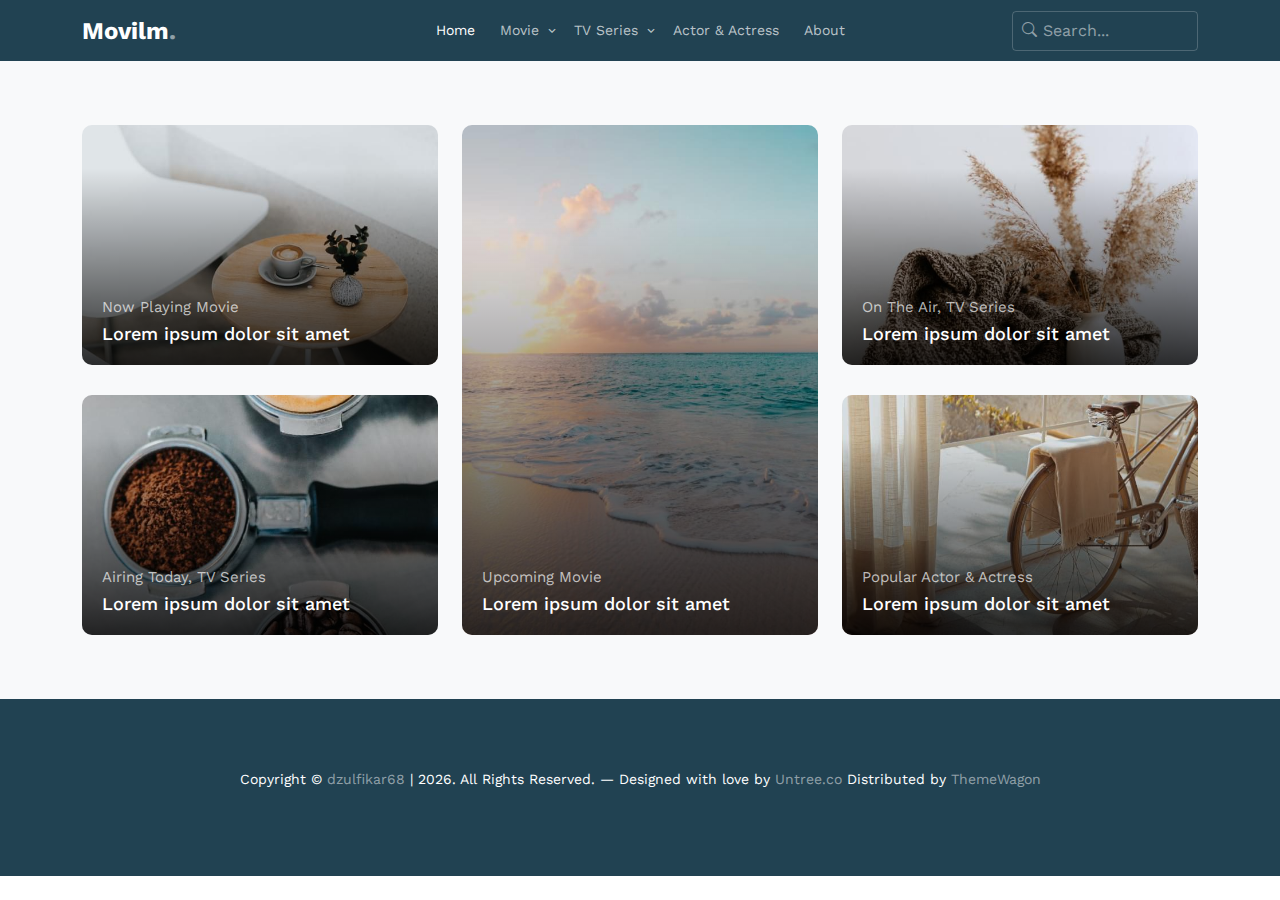
==== index.html @ 4a3daa7d "first push" ====
<!-- /*
* Template Name: Blogy
* Template Author: Untree.co
* Template URI: https://untree.co/
* License: https://creativecommons.org/licenses/by/3.0/
*/ -->
<!DOCTYPE html>
<html lang="en">
    <head>
        <!-- ../movieku/template/blogy-1.0.0/ -->
        <!-- META -->
        <meta charset="utf-8">
        <meta name="viewport" content="width=device-width, initial-scale=1">
        <meta name="author" content="Untree.co">
        <link rel="shortcut icon" href="libraries/blogy-1.0.0/favicon.png">
        <meta name="description" content="" />
        <meta name="keywords" content="bootstrap, bootstrap5" />

        <!-- FONTS -->
        <link rel="preconnect" href="https://fonts.googleapis.com">
        <link rel="preconnect" href="https://fonts.gstatic.com" crossorigin>
        <link href="https://fonts.googleapis.com/css2?family=Work+Sans:wght@400;600;700&display=swap" rel="stylesheet">

        <!-- ICONS -->
        <link rel="stylesheet" href="libraries/blogy-1.0.0/fonts/icomoon/style.css">
        <link rel="stylesheet" href="libraries/blogy-1.0.0/fonts/flaticon/font/flaticon.css">
        <link rel="stylesheet" href="https://cdn.jsdelivr.net/npm/bootstrap-icons@1.8.1/font/bootstrap-icons.css">

        <!-- BASIC CSS -->
        <link rel="stylesheet" href="libraries/blogy-1.0.0/css/tiny-slider.css">
        <link rel="stylesheet" href="libraries/blogy-1.0.0/css/aos.css">
        <link rel="stylesheet" href="libraries/blogy-1.0.0/css/glightbox.min.css">
        <link rel="stylesheet" href="libraries/blogy-1.0.0/css/style.css">
        <link rel="stylesheet" href="libraries/blogy-1.0.0/css/flatpickr.min.css">

        <!-- CUSTOM CSS -->
        <link rel="stylesheet" href="libraries/Pagination.js/dist/pagination.css">
        <style>
            /* .paginationjs-page {
                height: 200px;
                width: 50%;
                background-color: powderblue;
            } */
        </style>

        <!-- TITLE -->
        <title>MOVILM</title>
    </head>
    <body>
        <!-- NAVIGATION -->
        <div class="site-mobile-menu site-navbar-target">
            <div class="site-mobile-menu-header">
                <div class="site-mobile-menu-close">
                    <span class="icofont-close js-menu-toggle"></span>
                </div>
            </div>
            <div class="site-mobile-menu-body"></div>
        </div>
        <nav class="site-nav">
            <div class="container">
                <div class="menu-bg-wrap">
                    <div class="site-navigation">
                        <div class="row g-0 align-items-center">
                            <div class="col-2">
                                <a href="index.html" class="logo m-0 float-start">Movilm<span class="text-primary">.</span></a>
                            </div>
                            <div class="col-8 text-center">
                                <form action="#" class="search-form d-inline-block d-lg-none">
                                    <input type="text" class="form-control" placeholder="Search...">
                                    <span class="bi-search"></span>
                                </form>
    
                                <ul class="js-clone-nav d-none d-lg-inline-block text-start site-menu mx-auto">
                                    <li class="active"><a href="index.html">Home</a></li>
                                    <li class="has-children">
                                        <a href="pages/movies-list.html">Movie</a>
                                        <ul class="dropdown">
                                            <li><a href="pages/movies-list.html?feature=now-playing">Now Playing</a></li>
                                            <li><a href="pages/movies-list.html?feature=popular">Popular</a></li>
                                            <li><a href="pages/movies-list.html?feature=top-rated">Top Rated</a></li>
                                            <li><a href="pages/movies-list.html?feature=upcoming">Upcoming</a></li>
                                        </ul>
                                    </li>
                                    <li class="has-children">
                                        <a href="pages/tvs-list.html">TV Series</a>
                                        <ul class="dropdown">
                                            <li><a href="pages/tvs-list.html?feature=airing-today">Airing Today</a></li>
                                            <li><a href="pages/tvs-list.html?feature=on-the-air">On The Air</a></li>
                                            <li><a href="pages/tvs-list.html?feature=popular">Popular</a></li>
                                            <li><a href="pages/tvs-list.html?feature=top-rated">Top Rated</a></li>
                                        </ul>
                                    </li>
                                    <li><a href="pages/persons-list.html">Actor & Actress</a></li>
                                    <li><a href="pages/about.html">About</a></li>
                                </ul>
                            </div>
                            <div class="col-2 text-end">
                                <a href="#" class="burger ms-auto float-end site-menu-toggle js-menu-toggle d-inline-block d-lg-none light">
                                    <span></span>
                                </a>
                                <form action="#" class="search-form d-none d-lg-inline-block">
                                    <input type="text" class="form-control" placeholder="Search...">
                                    <span class="bi-search"></span>
                                </form>
                            </div>
                        </div>
                    </div>
                </div>
            </div>
        </nav>

        <!-- MAIN HOME -->
        <section class="section bg-light">
            <div class="container">
                <div class="row align-items-stretch retro-layout">
                    <div class="col-md-4">

                        <a id="LinkMovieNowPlaying" href="#" class="h-entry mb-30 v-height gradient">
                            <div id="ImageMovieNowPlaying" class="featured-img" style="background-image: url('libraries/blogy-1.0.0/images/img_2_horizontal.jpg');"></div>
                            <div class="text">
                                <span class="date">Now Playing Movie</span>
                                <h2 id="TitleMovieNowPlaying">Lorem ipsum dolor sit amet</h2>
                            </div>
                        </a>

                        <a id="LinkTvAiringToday" href="#" class="h-entry v-height gradient">
                            <div id="ImageTvAiringToday" class="featured-img" style="background-image: url('libraries/blogy-1.0.0/images/img_5_horizontal.jpg');"></div>
                            <div class="text">
                                <span class="date">Airing Today, TV Series</span>
                                <h2 id="TitleTvAiringToday">Lorem ipsum dolor sit amet</h2>
                            </div>
                        </a>

                    </div>
                    <div class="col-md-4">

                        <a id="LinkMovieUpcoming" href="#" class="h-entry img-5 h-100 gradient">
                            <div id="ImageMovieUpcoming" class="featured-img" style="background-image: url('libraries/blogy-1.0.0/images/img_1_vertical.jpg');"></div>
                            <div class="text">
                                <span class="date">Upcoming Movie</span>
                                <h2 id="TitleMovieUpcoming">Lorem ipsum dolor sit amet</h2>
                            </div>
                        </a>

                    </div>
                    <div class="col-md-4">

                        <a id="LinkTvOnTheAir" href="#" class="h-entry mb-30 v-height gradient">
                            <div id="ImageTvOnTheAir" class="featured-img" style="background-image: url('libraries/blogy-1.0.0/images/img_3_horizontal.jpg');"></div>
                            <div class="text">
                                <span class="date">On The Air, TV Series</span>
                                <h2 id="TitleTvOnTheAir">Lorem ipsum dolor sit amet</h2>
                            </div>
                        </a>

                        <a id="LinkPersonPopular" href="#" class="h-entry v-height gradient">
                            <div id="ImagePersonPopular" class="featured-img" style="background-image: url('libraries/blogy-1.0.0/images/img_4_horizontal.jpg');"></div>
                            <div class="text">
                                <span class="date">Popular Actor & Actress</span>
                                <h2 id="TitlePersonPopular">Lorem ipsum dolor sit amet</h2>
                            </div>
                        </a>
                        
                    </div>
                </div>
            </div>
        </section>
        <!-- End retroy layout blog posts -->

        <!-- <h1>This is a Heading</h1> -->
        <!-- <p>This is a paragraph.</p> -->
        <!-- <div id="pagination"></div> -->

        <footer class="site-footer">
            <div class="container">
                    <div class="col-12 text-center">
                    <!-- 
                        **==========
                        NOTE: 
                        Please don't remove this copyright link unless you buy the license here https://untree.co/license/  
                        **==========
                        -->
                        <p>Copyright &copy; <a href="https://dzulfikar68.github.io">dzulfikar68</a> | <script>document.write(new Date().getFullYear());</script>. All Rights Reserved. &mdash; Designed with love by <a href="https://untree.co">Untree.co</a>  Distributed by <a href="https://themewagon.com">ThemeWagon</a> <!-- License information: https://untree.co/license/ -->
                        </p>
                    </div>
            </div> <!-- /.container -->
        </footer> <!-- /.site-footer -->
    
        <!-- Preloader -->
        <div id="overlayer"></div>
        <div class="loader">
            <div class="spinner-border text-primary" role="status">
                <span class="visually-hidden">Loading...</span>
            </div>
        </div>

        <!-- BASIC JS -->
        <script src="libraries/blogy-1.0.0/js/bootstrap.bundle.min.js"></script>
        <script src="libraries/blogy-1.0.0/js/tiny-slider.js"></script>
        <script src="libraries/blogy-1.0.0/js/flatpickr.min.js"></script>
        <script src="libraries/blogy-1.0.0/js/aos.js"></script>
        <script src="libraries/blogy-1.0.0/js/glightbox.min.js"></script>
        <script src="libraries/blogy-1.0.0/js/navbar.js"></script>
        <script src="libraries/blogy-1.0.0/js/counter.js"></script>
        <script src="libraries/blogy-1.0.0/js/custom.js"></script>
        <!-- <script src="js/model.js"></script> -->

        <!-- CUSTOM JS -->
        <script src="https://ajax.googleapis.com/ajax/libs/jquery/3.6.4/jquery.min.js"></script>
        <script src="libraries/Pagination.js/dist/pagination.js"></script>
        <script>
            // $.ajax({
            //     type: 'GET',
            //     url: 'https://lawless-fixture.000webhostapp.com/movilm/get-favorites.php',
            //     success: function(data) {
            //         console.log("data:")
            //         console.log(JSON.parse(data))
            //     },
            //     error: function(error) {
            //         console.log("error:")
            //         console.log(error)
            //     }
            // })

            // set timer
            const startTimeout = function(action, duration) { 
                setTimeout(action, duration) 
            }

            // set random list
            function shuffle(array) {
                var tmp, current, top = array.length;
                if(top) while(--top) {
                    current = Math.floor(Math.random() * (top + 1));
                    tmp = array[current];
                    array[current] = array[top];
                    array[top] = tmp;
                }
                return array;
            }

            // set model
            function getModel() {
                return {
                    timeout: () => { return this },
                    list: [],
                    active: null,
                    index: 0,
                }
            }

            // function change view
            function changeViewOrientation(data, onSetView, duration) {
                data.active = data.list[data.index]
                if (data.active != null) {
                    data.index = data.index + 1
                    onSetView(data)
                    var callback = function() { changeViewOrientation(data, onSetView, duration) }
                    data.timeout = startTimeout(callback, duration)
                } else {
                    clearTimeout(data.timeout)
                    if (data.list.length > 0) {
                        data.active = null
                        data.index = 0
                        changeViewOrientation(data, onSetView, duration)
                    }
                }
            }

            // function fetch api
            function fetchApiList(path, model, setView, duration) {
                $.get("https://api.themoviedb.org/3/" + path + "?api_key=3f7d1c2a7daf6b9f4668c8cf54074ed1", function(data, status) {
                    // console.log("status: " + status)
                    // console.log(data)
                    const { results } = data
                    // console.log(results)
                    model.list = shuffle(results)
                    changeViewOrientation(model, setView, duration)
                })
            }

            // set state
            var movieNowPlaying = getModel()
            var movieUpcoming = getModel()
            var personPopular = getModel()
            var tvAiringToday = getModel()
            var tvOnTheAir = getModel()

            function getImage(path) {
                let imageUrl = ""
                if (path == null) {
                    imageUrl = "images/image_placeholder.jpg"
                } else {
                    imageUrl = "https://image.tmdb.org/t/p/original" + path
                }
                return imageUrl
            }

            // set view
            function setMovieNowPlaying(data) {
                let imageUrl = getImage(data.active.poster_path)
                let textTitle = data.active.original_title
                $('#ImageMovieNowPlaying').css('background-image', 'url(' + imageUrl + ')')
                $('#TitleMovieNowPlaying').text(textTitle)
            }
            function setMovieUpcoming(data) {
                let imageUrl = getImage(data.active.poster_path)
                let textTitle = data.active.original_title
                $('#ImageMovieUpcoming').css('background-image', 'url(' + imageUrl + ')')
                $('#TitleMovieUpcoming').text(textTitle)
            }
            function setPersonPopular(data) {
                let imageUrl = getImage(data.active.profile_path)
                let textTitle = data.active.name
                $('#ImagePersonPopular').css('background-image', 'url(' + imageUrl + ')')
                $('#TitlePersonPopular').text(textTitle)
            }
            function setTvAiringToday(data) {
                let imageUrl = getImage(data.active.poster_path)
                let textTitle = data.active.name
                $('#ImageTvAiringToday').css('background-image', 'url(' + imageUrl + ')')
                $('#TitleTvAiringToday').text(textTitle)
            }
            function setTvOnTheAir(data) {
                let imageUrl = getImage(data.active.poster_path)
                let textTitle = data.active.name
                $('#ImageTvOnTheAir').css('background-image', 'url(' + imageUrl + ')')
                $('#TitleTvOnTheAir').text(textTitle)
            }

            // fetch api
            fetchApiList("person/popular", personPopular, setPersonPopular, 9000)
            fetchApiList("tv/airing_today", tvAiringToday, setTvAiringToday, 8000)
            fetchApiList("tv/on_the_air", tvOnTheAir, setTvOnTheAir, 7000)
            fetchApiList("movie/upcoming", movieUpcoming, setMovieUpcoming, 6000)
            fetchApiList("movie/now_playing", movieNowPlaying, setMovieNowPlaying, 5000)

            // get origin path
            function getOriginPath() {
                let href = window.location.href
                let listPath = href.split("movilm")
                let originPath = listPath[0] + "movilm"
                return originPath
            }

            // get destination page
            function getDestinationPage(path, queries) {
                let origin = getOriginPath() + "/pages/" + path + ".html"
                let url = new URLSearchParams()
                queries.forEach(e => {
                    url.append(e.key, e.value)
                })
                return origin + "?" + url.toString()
            }

            // on click
            $('#LinkMovieNowPlaying').click(function() {
                window.location.href = getDestinationPage("movies-list", [
                    {
                        key: "feature",
                        value: "now-playing"
                    }
                ])
            })
            $('#LinkMovieUpcoming').click(function() {
                window.location.href = getDestinationPage("movies-list", [
                    {
                        key: "feature",
                        value: "upcoming"
                    }
                ])
            })
            $('#LinkPersonPopular').click(function() {
                window.location.href = getDestinationPage("persons-list", [
                    {
                        key: "feature",
                        value: "popular"
                    }
                ])
            })
            $('#LinkTvAiringToday').click(function() {
                window.location.href = getDestinationPage("tvs-list", [
                    {
                        key: "feature",
                        value: "airing-today"
                    }
                ])
            })
            $('#LinkTvOnTheAir').click(function() {
                window.location.href = getDestinationPage("tvs-list", [
                    {
                        key: "feature",
                        value: "on-the-air"
                    }
                ])
            })

            // var url = new URLSearchParams(window.location.search)
            // var x = url.get("q")
            // console.log(x)
            // url.append('active', '1')
            // console.log(url.toString())
// Assuming URL has "?post=1234&action=edit"
// var urlParams = new URLSearchParams(window.location.search);
// console.log(urlParams.has('post')); // true
// console.log(urlParams.get('action')); // "edit"
// console.log(urlParams.getAll('action')); // ["edit"]
// console.log(urlParams.toString()); // "?post=1234&action=edit"
// console.log(urlParams.append('active', '1')); // "?
// post=1234&action=edit&active=1"
        </script>
    </body>
</html>
---- libraries/blogy-1.0.0/fonts/icomoon/style.css ----
@font-face {
  font-family: 'icomoon';
  src:  url('fonts/icomoon.eot?10si43');
  src:  url('fonts/icomoon.eot?10si43#iefix') format('embedded-opentype'),
    url('fonts/icomoon.ttf?10si43') format('truetype'),
    url('fonts/icomoon.woff?10si43') format('woff'),
    url('fonts/icomoon.svg?10si43#icomoon') format('svg');
  font-weight: normal;
  font-style: normal;
}

[class^="icon-"], [class*=" icon-"] {
  /* use !important to prevent issues with browser extensions that change fonts */
  font-family: 'icomoon' !important;
  speak: none;
  font-style: normal;
  font-weight: normal;
  font-variant: normal;
  text-transform: none;
  line-height: 1;

  /* Better Font Rendering =========== */
  -webkit-font-smoothing: antialiased;
  -moz-osx-font-smoothing: grayscale;
}

.icon-asterisk:before {
  content: "\f069";
}
.icon-plus:before {
  content: "\f067";
}
.icon-question:before {
  content: "\f128";
}
.icon-minus:before {
  content: "\f068";
}
.icon-glass:before {
  content: "\f000";
}
.icon-music:before {
  content: "\f001";
}
.icon-search:before {
  content: "\f002";
}
.icon-envelope-o:before {
  content: "\f003";
}
.icon-heart:before {
  content: "\f004";
}
.icon-star:before {
  content: "\f005";
}
.icon-star-o:before {
  content: "\f006";
}
.icon-user:before {
  content: "\f007";
}
.icon-film:before {
  content: "\f008";
}
.icon-th-large:before {
  content: "\f009";
}
.icon-th:before {
  content: "\f00a";
}
.icon-th-list:before {
  content: "\f00b";
}
.icon-check:before {
  content: "\f00c";
}
.icon-close:before {
  content: "\f00d";
}
.icon-remove:before {
  content: "\f00d";
}
.icon-times:before {
  content: "\f00d";
}
.icon-search-plus:before {
  content: "\f00e";
}
.icon-search-minus:before {
  content: "\f010";
}
.icon-power-off:before {
  content: "\f011";
}
.icon-signal:before {
  content: "\f012";
}
.icon-cog:before {
  content: "\f013";
}
.icon-gear:before {
  content: "\f013";
}
.icon-trash-o:before {
  content: "\f014";
}
.icon-home:before {
  content: "\f015";
}
.icon-file-o:before {
  content: "\f016";
}
.icon-clock-o:before {
  content: "\f017";
}
.icon-road:before {
  content: "\f018";
}
.icon-download:before {
  content: "\f019";
}
.icon-arrow-circle-o-down:before {
  content: "\f01a";
}
.icon-arrow-circle-o-up:before {
  content: "\f01b";
}
.icon-inbox:before {
  content: "\f01c";
}
.icon-play-circle-o:before {
  content: "\f01d";
}
.icon-repeat:before {
  content: "\f01e";
}
.icon-rotate-right:before {
  content: "\f01e";
}
.icon-refresh:before {
  content: "\f021";
}
.icon-list-alt:before {
  content: "\f022";
}
.icon-lock:before {
  content: "\f023";
}
.icon-flag:before {
  content: "\f024";
}
.icon-headphones:before {
  content: "\f025";
}
.icon-volume-off:before {
  content: "\f026";
}
.icon-volume-down:before {
  content: "\f027";
}
.icon-volume-up:before {
  content: "\f028";
}
.icon-qrcode:before {
  content: "\f029";
}
.icon-barcode:before {
  content: "\f02a";
}
.icon-tag:before {
  content: "\f02b";
}
.icon-tags:before {
  content: "\f02c";
}
.icon-book:before {
  content: "\f02d";
}
.icon-bookmark:before {
  content: "\f02e";
}
.icon-print:before {
  content: "\f02f";
}
.icon-camera:before {
  content: "\f030";
}
.icon-font:before {
  content: "\f031";
}
.icon-bold:before {
  content: "\f032";
}
.icon-italic:before {
  content: "\f033";
}
.icon-text-height:before {
  content: "\f034";
}
.icon-text-width:before {
  content: "\f035";
}
.icon-align-left:before {
  content: "\f036";
}
.icon-align-center:before {
  content: "\f037";
}
.icon-align-right:before {
  content: "\f038";
}
.icon-align-justify:before {
  content: "\f039";
}
.icon-list:before {
  content: "\f03a";
}
.icon-dedent:before {
  content: "\f03b";
}
.icon-outdent:before {
  content: "\f03b";
}
.icon-indent:before {
  content: "\f03c";
}
.icon-video-camera:before {
  content: "\f03d";
}
.icon-image:before {
  content: "\f03e";
}
.icon-photo:before {
  content: "\f03e";
}
.icon-picture-o:before {
  content: "\f03e";
}
.icon-pencil:before {
  content: "\f040";
}
.icon-map-marker:before {
  content: "\f041";
}
.icon-adjust:before {
  content: "\f042";
}
.icon-tint:before {
  content: "\f043";
}
.icon-edit:before {
  content: "\f044";
}
.icon-pencil-square-o:before {
  content: "\f044";
}
.icon-share-square-o:before {
  content: "\f045";
}
.icon-check-square-o:before {
  content: "\f046";
}
.icon-arrows:before {
  content: "\f047";
}
.icon-step-backward:before {
  content: "\f048";
}
.icon-fast-backward:before {
  content: "\f049";
}
.icon-backward:before {
  content: "\f04a";
}
.icon-play:before {
  content: "\f04b";
}
.icon-pause:before {
  content: "\f04c";
}
.icon-stop:before {
  content: "\f04d";
}
.icon-forward:before {
  content: "\f04e";
}
.icon-fast-forward:before {
  content: "\f050";
}
.icon-step-forward:before {
  content: "\f051";
}
.icon-eject:before {
  content: "\f052";
}
.icon-chevron-left:before {
  content: "\f053";
}
.icon-chevron-right:before {
  content: "\f054";
}
.icon-plus-circle:before {
  content: "\f055";
}
.icon-minus-circle:before {
  content: "\f056";
}
.icon-times-circle:before {
  content: "\f057";
}
.icon-check-circle:before {
  content: "\f058";
}
.icon-question-circle:before {
  content: "\f059";
}
.icon-info-circle:before {
  content: "\f05a";
}
.icon-crosshairs:before {
  content: "\f05b";
}
.icon-times-circle-o:before {
  content: "\f05c";
}
.icon-check-circle-o:before {
  content: "\f05d";
}
.icon-ban:before {
  content: "\f05e";
}
.icon-arrow-left:before {
  content: "\f060";
}
.icon-arrow-right:before {
  content: "\f061";
}
.icon-arrow-up:before {
  content: "\f062";
}
.icon-arrow-down:before {
  content: "\f063";
}
.icon-mail-forward:before {
  content: "\f064";
}
.icon-share:before {
  content: "\f064";
}
.icon-expand:before {
  content: "\f065";
}
.icon-compress:before {
  content: "\f066";
}
.icon-exclamation-circle:before {
  content: "\f06a";
}
.icon-gift:before {
  content: "\f06b";
}
.icon-leaf:before {
  content: "\f06c";
}
.icon-fire:before {
  content: "\f06d";
}
.icon-eye:before {
  content: "\f06e";
}
.icon-eye-slash:before {
  content: "\f070";
}
.icon-exclamation-triangle:before {
  content: "\f071";
}
.icon-warning:before {
  content: "\f071";
}
.icon-plane:before {
  content: "\f072";
}
.icon-calendar:before {
  content: "\f073";
}
.icon-random:before {
  content: "\f074";
}
.icon-comment:before {
  content: "\f075";
}
.icon-magnet:before {
  content: "\f076";
}
.icon-chevron-up:before {
  content: "\f077";
}
.icon-chevron-down:before {
  content: "\f078";
}
.icon-retweet:before {
  content: "\f079";
}
.icon-shopping-cart:before {
  content: "\f07a";
}
.icon-folder:before {
  content: "\f07b";
}
.icon-folder-open:before {
  content: "\f07c";
}
.icon-arrows-v:before {
  content: "\f07d";
}
.icon-arrows-h:before {
  content: "\f07e";
}
.icon-bar-chart:before {
  content: "\f080";
}
.icon-bar-chart-o:before {
  content: "\f080";
}
.icon-twitter-square:before {
  content: "\f081";
}
.icon-facebook-square:before {
  content: "\f082";
}
.icon-camera-retro:before {
  content: "\f083";
}
.icon-key:before {
  content: "\f084";
}
.icon-cogs:before {
  content: "\f085";
}
.icon-gears:before {
  content: "\f085";
}
.icon-comments:before {
  content: "\f086";
}
.icon-thumbs-o-up:before {
  content: "\f087";
}
.icon-thumbs-o-down:before {
  content: "\f088";
}
.icon-star-half:before {
  content: "\f089";
}
.icon-heart-o:before {
  content: "\f08a";
}
.icon-sign-out:before {
  content: "\f08b";
}
.icon-linkedin-square:before {
  content: "\f08c";
}
.icon-thumb-tack:before {
  content: "\f08d";
}
.icon-external-link:before {
  content: "\f08e";
}
.icon-sign-in:before {
  content: "\f090";
}
.icon-trophy:before {
  content: "\f091";
}
.icon-github-square:before {
  content: "\f092";
}
.icon-upload:before {
  content: "\f093";
}
.icon-lemon-o:before {
  content: "\f094";
}
.icon-phone:before {
  content: "\f095";
}
.icon-square-o:before {
  content: "\f096";
}
.icon-bookmark-o:before {
  content: "\f097";
}
.icon-phone-square:before {
  content: "\f098";
}
.icon-twitter:before {
  content: "\f099";
}
.icon-facebook:before {
  content: "\f09a";
}
.icon-facebook-f:before {
  content: "\f09a";
}
.icon-github:before {
  content: "\f09b";
}
.icon-unlock:before {
  content: "\f09c";
}
.icon-credit-card:before {
  content: "\f09d";
}
.icon-feed:before {
  content: "\f09e";
}
.icon-rss:before {
  content: "\f09e";
}
.icon-hdd-o:before {
  content: "\f0a0";
}
.icon-bullhorn:before {
  content: "\f0a1";
}
.icon-bell-o:before {
  content: "\f0a2";
}
.icon-certificate:before {
  content: "\f0a3";
}
.icon-hand-o-right:before {
  content: "\f0a4";
}
.icon-hand-o-left:before {
  content: "\f0a5";
}
.icon-hand-o-up:before {
  content: "\f0a6";
}
.icon-hand-o-down:before {
  content: "\f0a7";
}
.icon-arrow-circle-left:before {
  content: "\f0a8";
}
.icon-arrow-circle-right:before {
  content: "\f0a9";
}
.icon-arrow-circle-up:before {
  content: "\f0aa";
}
.icon-arrow-circle-down:before {
  content: "\f0ab";
}
.icon-globe:before {
  content: "\f0ac";
}
.icon-wrench:before {
  content: "\f0ad";
}
.icon-tasks:before {
  content: "\f0ae";
}
.icon-filter:before {
  content: "\f0b0";
}
.icon-briefcase:before {
  content: "\f0b1";
}
.icon-arrows-alt:before {
  content: "\f0b2";
}
.icon-group:before {
  content: "\f0c0";
}
.icon-users:before {
  content: "\f0c0";
}
.icon-chain:before {
  content: "\f0c1";
}
.icon-link:before {
  content: "\f0c1";
}
.icon-cloud:before {
  content: "\f0c2";
}
.icon-flask:before {
  content: "\f0c3";
}
.icon-cut:before {
  content: "\f0c4";
}
.icon-scissors:before {
  content: "\f0c4";
}
.icon-copy:before {
  content: "\f0c5";
}
.icon-files-o:before {
  content: "\f0c5";
}
.icon-paperclip:before {
  content: "\f0c6";
}
.icon-floppy-o:before {
  content: "\f0c7";
}
.icon-save:before {
  content: "\f0c7";
}
.icon-square:before {
  content: "\f0c8";
}
.icon-bars:before {
  content: "\f0c9";
}
.icon-navicon:before {
  content: "\f0c9";
}
.icon-reorder:before {
  content: "\f0c9";
}
.icon-list-ul:before {
  content: "\f0ca";
}
.icon-list-ol:before {
  content: "\f0cb";
}
.icon-strikethrough:before {
  content: "\f0cc";
}
.icon-underline:before {
  content: "\f0cd";
}
.icon-table:before {
  content: "\f0ce";
}
.icon-magic:before {
  content: "\f0d0";
}
.icon-truck:before {
  content: "\f0d1";
}
.icon-pinterest:before {
  content: "\f0d2";
}
.icon-pinterest-square:before {
  content: "\f0d3";
}
.icon-google-plus-square:before {
  content: "\f0d4";
}
.icon-google-plus:before {
  content: "\f0d5";
}
.icon-money:before {
  content: "\f0d6";
}
.icon-caret-down:before {
  content: "\f0d7";
}
.icon-caret-up:before {
  content: "\f0d8";
}
.icon-caret-left:before {
  content: "\f0d9";
}
.icon-caret-right:before {
  content: "\f0da";
}
.icon-columns:before {
  content: "\f0db";
}
.icon-sort:before {
  content: "\f0dc";
}
.icon-unsorted:before {
  content: "\f0dc";
}
.icon-sort-desc:before {
  content: "\f0dd";
}
.icon-sort-down:before {
  content: "\f0dd";
}
.icon-sort-asc:before {
  content: "\f0de";
}
.icon-sort-up:before {
  content: "\f0de";
}
.icon-envelope:before {
  content: "\f0e0";
}
.icon-linkedin:before {
  content: "\f0e1";
}
.icon-rotate-left:before {
  content: "\f0e2";
}
.icon-undo:before {
  content: "\f0e2";
}
.icon-gavel:before {
  content: "\f0e3";
}
.icon-legal:before {
  content: "\f0e3";
}
.icon-dashboard:before {
  content: "\f0e4";
}
.icon-tachometer:before {
  content: "\f0e4";
}
.icon-comment-o:before {
  content: "\f0e5";
}
.icon-comments-o:before {
  content: "\f0e6";
}
.icon-bolt:before {
  content: "\f0e7";
}
.icon-flash:before {
  content: "\f0e7";
}
.icon-sitemap:before {
  content: "\f0e8";
}
.icon-umbrella:before {
  content: "\f0e9";
}
.icon-clipboard:before {
  content: "\f0ea";
}
.icon-paste:before {
  content: "\f0ea";
}
.icon-lightbulb-o:before {
  content: "\f0eb";
}
.icon-exchange:before {
  content: "\f0ec";
}
.icon-cloud-download:before {
  content: "\f0ed";
}
.icon-cloud-upload:before {
  content: "\f0ee";
}
.icon-user-md:before {
  content: "\f0f0";
}
.icon-stethoscope:before {
  content: "\f0f1";
}
.icon-suitcase:before {
  content: "\f0f2";
}
.icon-bell:before {
  content: "\f0f3";
}
.icon-coffee:before {
  content: "\f0f4";
}
.icon-cutlery:before {
  content: "\f0f5";
}
.icon-file-text-o:before {
  content: "\f0f6";
}
.icon-building-o:before {
  content: "\f0f7";
}
.icon-hospital-o:before {
  content: "\f0f8";
}
.icon-ambulance:before {
  content: "\f0f9";
}
.icon-medkit:before {
  content: "\f0fa";
}
.icon-fighter-jet:before {
  content: "\f0fb";
}
.icon-beer:before {
  content: "\f0fc";
}
.icon-h-square:before {
  content: "\f0fd";
}
.icon-plus-square:before {
  content: "\f0fe";
}
.icon-angle-double-left:before {
  content: "\f100";
}
.icon-angle-double-right:before {
  content: "\f101";
}
.icon-angle-double-up:before {
  content: "\f102";
}
.icon-angle-double-down:before {
  content: "\f103";
}
.icon-angle-left:before {
  content: "\f104";
}
.icon-angle-right:before {
  content: "\f105";
}
.icon-angle-up:before {
  content: "\f106";
}
.icon-angle-down:before {
  content: "\f107";
}
.icon-desktop:before {
  content: "\f108";
}
.icon-laptop:before {
  content: "\f109";
}
.icon-tablet:before {
  content: "\f10a";
}
.icon-mobile:before {
  content: "\f10b";
}
.icon-mobile-phone:before {
  content: "\f10b";
}
.icon-circle-o:before {
  content: "\f10c";
}
.icon-quote-left:before {
  content: "\f10d";
}
.icon-quote-right:before {
  content: "\f10e";
}
.icon-spinner:before {
  content: "\f110";
}
.icon-circle:before {
  content: "\f111";
}
.icon-mail-reply:before {
  content: "\f112";
}
.icon-reply:before {
  content: "\f112";
}
.icon-github-alt:before {
  content: "\f113";
}
.icon-folder-o:before {
  content: "\f114";
}
.icon-folder-open-o:before {
  content: "\f115";
}
.icon-smile-o:before {
  content: "\f118";
}
.icon-frown-o:before {
  content: "\f119";
}
.icon-meh-o:before {
  content: "\f11a";
}
.icon-gamepad:before {
  content: "\f11b";
}
.icon-keyboard-o:before {
  content: "\f11c";
}
.icon-flag-o:before {
  content: "\f11d";
}
.icon-flag-checkered:before {
  content: "\f11e";
}
.icon-terminal:before {
  content: "\f120";
}
.icon-code:before {
  content: "\f121";
}
.icon-mail-reply-all:before {
  content: "\f122";
}
.icon-reply-all:before {
  content: "\f122";
}
.icon-star-half-empty:before {
  content: "\f123";
}
.icon-star-half-full:before {
  content: "\f123";
}
.icon-star-half-o:before {
  content: "\f123";
}
.icon-location-arrow:before {
  content: "\f124";
}
.icon-crop:before {
  content: "\f125";
}
.icon-code-fork:before {
  content: "\f126";
}
.icon-chain-broken:before {
  content: "\f127";
}
.icon-unlink:before {
  content: "\f127";
}
.icon-info:before {
  content: "\f129";
}
.icon-exclamation:before {
  content: "\f12a";
}
.icon-superscript:before {
  content: "\f12b";
}
.icon-subscript:before {
  content: "\f12c";
}
.icon-eraser:before {
  content: "\f12d";
}
.icon-puzzle-piece:before {
  content: "\f12e";
}
.icon-microphone:before {
  content: "\f130";
}
.icon-microphone-slash:before {
  content: "\f131";
}
.icon-shield:before {
  content: "\f132";
}
.icon-calendar-o:before {
  content: "\f133";
}
.icon-fire-extinguisher:before {
  content: "\f134";
}
.icon-rocket:before {
  content: "\f135";
}
.icon-maxcdn:before {
  content: "\f136";
}
.icon-chevron-circle-left:before {
  content: "\f137";
}
.icon-chevron-circle-right:before {
  content: "\f138";
}
.icon-chevron-circle-up:before {
  content: "\f139";
}
.icon-chevron-circle-down:before {
  content: "\f13a";
}
.icon-html5:before {
  content: "\f13b";
}
.icon-css3:before {
  content: "\f13c";
}
.icon-anchor:before {
  content: "\f13d";
}
.icon-unlock-alt:before {
  content: "\f13e";
}
.icon-bullseye:before {
  content: "\f140";
}
.icon-ellipsis-h:before {
  content: "\f141";
}
.icon-ellipsis-v:before {
  content: "\f142";
}
.icon-rss-square:before {
  content: "\f143";
}
.icon-play-circle:before {
  content: "\f144";
}
.icon-ticket:before {
  content: "\f145";
}
.icon-minus-square:before {
  content: "\f146";
}
.icon-minus-square-o:before {
  content: "\f147";
}
.icon-level-up:before {
  content: "\f148";
}
.icon-level-down:before {
  content: "\f149";
}
.icon-check-square:before {
  content: "\f14a";
}
.icon-pencil-square:before {
  content: "\f14b";
}
.icon-external-link-square:before {
  content: "\f14c";
}
.icon-share-square:before {
  content: "\f14d";
}
.icon-compass:before {
  content: "\f14e";
}
.icon-caret-square-o-down:before {
  content: "\f150";
}
.icon-toggle-down:before {
  content: "\f150";
}
.icon-caret-square-o-up:before {
  content: "\f151";
}
.icon-toggle-up:before {
  content: "\f151";
}
.icon-caret-square-o-right:before {
  content: "\f152";
}
.icon-toggle-right:before {
  content: "\f152";
}
.icon-eur:before {
  content: "\f153";
}
.icon-euro:before {
  content: "\f153";
}
.icon-gbp:before {
  content: "\f154";
}
.icon-dollar:before {
  content: "\f155";
}
.icon-usd:before {
  content: "\f155";
}
.icon-inr:before {
  content: "\f156";
}
.icon-rupee:before {
  content: "\f156";
}
.icon-cny:before {
  content: "\f157";
}
.icon-jpy:before {
  content: "\f157";
}
.icon-rmb:before {
  content: "\f157";
}
.icon-yen:before {
  content: "\f157";
}
.icon-rouble:before {
  content: "\f158";
}
.icon-rub:before {
  content: "\f158";
}
.icon-ruble:before {
  content: "\f158";
}
.icon-krw:before {
  content: "\f159";
}
.icon-won:before {
  content: "\f159";
}
.icon-bitcoin:before {
  content: "\f15a";
}
.icon-btc:before {
  content: "\f15a";
}
.icon-file:before {
  content: "\f15b";
}
.icon-file-text:before {
  content: "\f15c";
}
.icon-sort-alpha-asc:before {
  content: "\f15d";
}
.icon-sort-alpha-desc:before {
  content: "\f15e";
}
.icon-sort-amount-asc:before {
  content: "\f160";
}
.icon-sort-amount-desc:before {
  content: "\f161";
}
.icon-sort-numeric-asc:before {
  content: "\f162";
}
.icon-sort-numeric-desc:before {
  content: "\f163";
}
.icon-thumbs-up:before {
  content: "\f164";
}
.icon-thumbs-down:before {
  content: "\f165";
}
.icon-youtube-square:before {
  content: "\f166";
}
.icon-youtube:before {
  content: "\f167";
}
.icon-xing:before {
  content: "\f168";
}
.icon-xing-square:before {
  content: "\f169";
}
.icon-youtube-play:before {
  content: "\f16a";
}
.icon-dropbox:before {
  content: "\f16b";
}
.icon-stack-overflow:before {
  content: "\f16c";
}
.icon-instagram:before {
  content: "\f16d";
}
.icon-flickr:before {
  content: "\f16e";
}
.icon-adn:before {
  content: "\f170";
}
.icon-bitbucket:before {
  content: "\f171";
}
.icon-bitbucket-square:before {
  content: "\f172";
}
.icon-tumblr:before {
  content: "\f173";
}
.icon-tumblr-square:before {
  content: "\f174";
}
.icon-long-arrow-down:before {
  content: "\f175";
}
.icon-long-arrow-up:before {
  content: "\f176";
}
.icon-long-arrow-left:before {
  content: "\f177";
}
.icon-long-arrow-right:before {
  content: "\f178";
}
.icon-apple:before {
  content: "\f179";
}
.icon-windows:before {
  content: "\f17a";
}
.icon-android:before {
  content: "\f17b";
}
.icon-linux:before {
  content: "\f17c";
}
.icon-dribbble:before {
  content: "\f17d";
}
.icon-skype:before {
  content: "\f17e";
}
.icon-foursquare:before {
  content: "\f180";
}
.icon-trello:before {
  content: "\f181";
}
.icon-female:before {
  content: "\f182";
}
.icon-male:before {
  content: "\f183";
}
.icon-gittip:before {
  content: "\f184";
}
.icon-gratipay:before {
  content: "\f184";
}
.icon-sun-o:before {
  content: "\f185";
}
.icon-moon-o:before {
  content: "\f186";
}
.icon-archive:before {
  content: "\f187";
}
.icon-bug:before {
  content: "\f188";
}
.icon-vk:before {
  content: "\f189";
}
.icon-weibo:before {
  content: "\f18a";
}
.icon-renren:before {
  content: "\f18b";
}
.icon-pagelines:before {
  content: "\f18c";
}
.icon-stack-exchange:before {
  content: "\f18d";
}
.icon-arrow-circle-o-right:before {
  content: "\f18e";
}
.icon-arrow-circle-o-left:before {
  content: "\f190";
}
.icon-caret-square-o-left:before {
  content: "\f191";
}
.icon-toggle-left:before {
  content: "\f191";
}
.icon-dot-circle-o:before {
  content: "\f192";
}
.icon-wheelchair:before {
  content: "\f193";
}
.icon-vimeo-square:before {
  content: "\f194";
}
.icon-try:before {
  content: "\f195";
}
.icon-turkish-lira:before {
  content: "\f195";
}
.icon-plus-square-o:before {
  content: "\f196";
}
.icon-space-shuttle:before {
  content: "\f197";
}
.icon-slack:before {
  content: "\f198";
}
.icon-envelope-square:before {
  content: "\f199";
}
.icon-wordpress:before {
  content: "\f19a";
}
.icon-openid:before {
  content: "\f19b";
}
.icon-bank:before {
  content: "\f19c";
}
.icon-institution:before {
  content: "\f19c";
}
.icon-university:before {
  content: "\f19c";
}
.icon-graduation-cap:before {
  content: "\f19d";
}
.icon-mortar-board:before {
  content: "\f19d";
}
.icon-yahoo:before {
  content: "\f19e";
}
.icon-google:before {
  content: "\f1a0";
}
.icon-reddit:before {
  content: "\f1a1";
}
.icon-reddit-square:before {
  content: "\f1a2";
}
.icon-stumbleupon-circle:before {
  content: "\f1a3";
}
.icon-stumbleupon:before {
  content: "\f1a4";
}
.icon-delicious:before {
  content: "\f1a5";
}
.icon-digg:before {
  content: "\f1a6";
}
.icon-pied-piper-pp:before {
  content: "\f1a7";
}
.icon-pied-piper-alt:before {
  content: "\f1a8";
}
.icon-drupal:before {
  content: "\f1a9";
}
.icon-joomla:before {
  content: "\f1aa";
}
.icon-language:before {
  content: "\f1ab";
}
.icon-fax:before {
  content: "\f1ac";
}
.icon-building:before {
  content: "\f1ad";
}
.icon-child:before {
  content: "\f1ae";
}
.icon-paw:before {
  content: "\f1b0";
}
.icon-spoon:before {
  content: "\f1b1";
}
.icon-cube:before {
  content: "\f1b2";
}
.icon-cubes:before {
  content: "\f1b3";
}
.icon-behance:before {
  content: "\f1b4";
}
.icon-behance-square:before {
  content: "\f1b5";
}
.icon-steam:before {
  content: "\f1b6";
}
.icon-steam-square:before {
  content: "\f1b7";
}
.icon-recycle:before {
  content: "\f1b8";
}
.icon-automobile:before {
  content: "\f1b9";
}
.icon-car:before {
  content: "\f1b9";
}
.icon-cab:before {
  content: "\f1ba";
}
.icon-taxi:before {
  content: "\f1ba";
}
.icon-tree:before {
  content: "\f1bb";
}
.icon-spotify:before {
  content: "\f1bc";
}
.icon-deviantart:before {
  content: "\f1bd";
}
.icon-soundcloud:before {
  content: "\f1be";
}
.icon-database:before {
  content: "\f1c0";
}
.icon-file-pdf-o:before {
  content: "\f1c1";
}
.icon-file-word-o:before {
  content: "\f1c2";
}
.icon-file-excel-o:before {
  content: "\f1c3";
}
.icon-file-powerpoint-o:before {
  content: "\f1c4";
}
.icon-file-image-o:before {
  content: "\f1c5";
}
.icon-file-photo-o:before {
  content: "\f1c5";
}
.icon-file-picture-o:before {
  content: "\f1c5";
}
.icon-file-archive-o:before {
  content: "\f1c6";
}
.icon-file-zip-o:before {
  content: "\f1c6";
}
.icon-file-audio-o:before {
  content: "\f1c7";
}
.icon-file-sound-o:before {
  content: "\f1c7";
}
.icon-file-movie-o:before {
  content: "\f1c8";
}
.icon-file-video-o:before {
  content: "\f1c8";
}
.icon-file-code-o:before {
  content: "\f1c9";
}
.icon-vine:before {
  content: "\f1ca";
}
.icon-codepen:before {
  content: "\f1cb";
}
.icon-jsfiddle:before {
  content: "\f1cc";
}
.icon-life-bouy:before {
  content: "\f1cd";
}
.icon-life-buoy:before {
  content: "\f1cd";
}
.icon-life-ring:before {
  content: "\f1cd";
}
.icon-life-saver:before {
  content: "\f1cd";
}
.icon-support:before {
  content: "\f1cd";
}
.icon-circle-o-notch:before {
  content: "\f1ce";
}
.icon-ra:before {
  content: "\f1d0";
}
.icon-rebel:before {
  content: "\f1d0";
}
.icon-resistance:before {
  content: "\f1d0";
}
.icon-empire:before {
  content: "\f1d1";
}
.icon-ge:before {
  content: "\f1d1";
}
.icon-git-square:before {
  content: "\f1d2";
}
.icon-git:before {
  content: "\f1d3";
}
.icon-hacker-news:before {
  content: "\f1d4";
}
.icon-y-combinator-square:before {
  content: "\f1d4";
}
.icon-yc-square:before {
  content: "\f1d4";
}
.icon-tencent-weibo:before {
  content: "\f1d5";
}
.icon-qq:before {
  content: "\f1d6";
}
.icon-wechat:before {
  content: "\f1d7";
}
.icon-weixin:before {
  content: "\f1d7";
}
.icon-paper-plane:before {
  content: "\f1d8";
}
.icon-send:before {
  content: "\f1d8";
}
.icon-paper-plane-o:before {
  content: "\f1d9";
}
.icon-send-o:before {
  content: "\f1d9";
}
.icon-history:before {
  content: "\f1da";
}
.icon-circle-thin:before {
  content: "\f1db";
}
.icon-header:before {
  content: "\f1dc";
}
.icon-paragraph:before {
  content: "\f1dd";
}
.icon-sliders:before {
  content: "\f1de";
}
.icon-share-alt:before {
  content: "\f1e0";
}
.icon-share-alt-square:before {
  content: "\f1e1";
}
.icon-bomb:before {
  content: "\f1e2";
}
.icon-futbol-o:before {
  content: "\f1e3";
}
.icon-soccer-ball-o:before {
  content: "\f1e3";
}
.icon-tty:before {
  content: "\f1e4";
}
.icon-binoculars:before {
  content: "\f1e5";
}
.icon-plug:before {
  content: "\f1e6";
}
.icon-slideshare:before {
  content: "\f1e7";
}
.icon-twitch:before {
  content: "\f1e8";
}
.icon-yelp:before {
  content: "\f1e9";
}
.icon-newspaper-o:before {
  content: "\f1ea";
}
.icon-wifi:before {
  content: "\f1eb";
}
.icon-calculator:before {
  content: "\f1ec";
}
.icon-paypal:before {
  content: "\f1ed";
}
.icon-google-wallet:before {
  content: "\f1ee";
}
.icon-cc-visa:before {
  content: "\f1f0";
}
.icon-cc-mastercard:before {
  content: "\f1f1";
}
.icon-cc-discover:before {
  content: "\f1f2";
}
.icon-cc-amex:before {
  content: "\f1f3";
}
.icon-cc-paypal:before {
  content: "\f1f4";
}
.icon-cc-stripe:before {
  content: "\f1f5";
}
.icon-bell-slash:before {
  content: "\f1f6";
}
.icon-bell-slash-o:before {
  content: "\f1f7";
}
.icon-trash:before {
  content: "\f1f8";
}
.icon-copyright:before {
  content: "\f1f9";
}
.icon-at:before {
  content: "\f1fa";
}
.icon-eyedropper:before {
  content: "\f1fb";
}
.icon-paint-brush:before {
  content: "\f1fc";
}
.icon-birthday-cake:before {
  content: "\f1fd";
}
.icon-area-chart:before {
  content: "\f1fe";
}
.icon-pie-chart:before {
  content: "\f200";
}
.icon-line-chart:before {
  content: "\f201";
}
.icon-lastfm:before {
  content: "\f202";
}
.icon-lastfm-square:before {
  content: "\f203";
}
.icon-toggle-off:before {
  content: "\f204";
}
.icon-toggle-on:before {
  content: "\f205";
}
.icon-bicycle:before {
  content: "\f206";
}
.icon-bus:before {
  content: "\f207";
}
.icon-ioxhost:before {
  content: "\f208";
}
.icon-angellist:before {
  content: "\f209";
}
.icon-cc:before {
  content: "\f20a";
}
.icon-ils:before {
  content: "\f20b";
}
.icon-shekel:before {
  content: "\f20b";
}
.icon-sheqel:before {
  content: "\f20b";
}
.icon-meanpath:before {
  content: "\f20c";
}
.icon-buysellads:before {
  content: "\f20d";
}
.icon-connectdevelop:before {
  content: "\f20e";
}
.icon-dashcube:before {
  content: "\f210";
}
.icon-forumbee:before {
  content: "\f211";
}
.icon-leanpub:before {
  content: "\f212";
}
.icon-sellsy:before {
  content: "\f213";
}
.icon-shirtsinbulk:before {
  content: "\f214";
}
.icon-simplybuilt:before {
  content: "\f215";
}
.icon-skyatlas:before {
  content: "\f216";
}
.icon-cart-plus:before {
  content: "\f217";
}
.icon-cart-arrow-down:before {
  content: "\f218";
}
.icon-diamond:before {
  content: "\f219";
}
.icon-ship:before {
  content: "\f21a";
}
.icon-user-secret:before {
  content: "\f21b";
}
.icon-motorcycle:before {
  content: "\f21c";
}
.icon-street-view:before {
  content: "\f21d";
}
.icon-heartbeat:before {
  content: "\f21e";
}
.icon-venus:before {
  content: "\f221";
}
.icon-mars:before {
  content: "\f222";
}
.icon-mercury:before {
  content: "\f223";
}
.icon-intersex:before {
  content: "\f224";
}
.icon-transgender:before {
  content: "\f224";
}
.icon-transgender-alt:before {
  content: "\f225";
}
.icon-venus-double:before {
  content: "\f226";
}
.icon-mars-double:before {
  content: "\f227";
}
.icon-venus-mars:before {
  content: "\f228";
}
.icon-mars-stroke:before {
  content: "\f229";
}
.icon-mars-stroke-v:before {
  content: "\f22a";
}
.icon-mars-stroke-h:before {
  content: "\f22b";
}
.icon-neuter:before {
  content: "\f22c";
}
.icon-genderless:before {
  content: "\f22d";
}
.icon-facebook-official:before {
  content: "\f230";
}
.icon-pinterest-p:before {
  content: "\f231";
}
.icon-whatsapp:before {
  content: "\f232";
}
.icon-server:before {
  content: "\f233";
}
.icon-user-plus:before {
  content: "\f234";
}
.icon-user-times:before {
  content: "\f235";
}
.icon-bed:before {
  content: "\f236";
}
.icon-hotel:before {
  content: "\f236";
}
.icon-viacoin:before {
  content: "\f237";
}
.icon-train:before {
  content: "\f238";
}
.icon-subway:before {
  content: "\f239";
}
.icon-medium:before {
  content: "\f23a";
}
.icon-y-combinator:before {
  content: "\f23b";
}
.icon-yc:before {
  content: "\f23b";
}
.icon-optin-monster:before {
  content: "\f23c";
}
.icon-opencart:before {
  content: "\f23d";
}
.icon-expeditedssl:before {
  content: "\f23e";
}
.icon-battery:before {
  content: "\f240";
}
.icon-battery-4:before {
  content: "\f240";
}
.icon-battery-full:before {
  content: "\f240";
}
.icon-battery-3:before {
  content: "\f241";
}
.icon-battery-three-quarters:before {
  content: "\f241";
}
.icon-battery-2:before {
  content: "\f242";
}
.icon-battery-half:before {
  content: "\f242";
}
.icon-battery-1:before {
  content: "\f243";
}
.icon-battery-quarter:before {
  content: "\f243";
}
.icon-battery-0:before {
  content: "\f244";
}
.icon-battery-empty:before {
  content: "\f244";
}
.icon-mouse-pointer:before {
  content: "\f245";
}
.icon-i-cursor:before {
  content: "\f246";
}
.icon-object-group:before {
  content: "\f247";
}
.icon-object-ungroup:before {
  content: "\f248";
}
.icon-sticky-note:before {
  content: "\f249";
}
.icon-sticky-note-o:before {
  content: "\f24a";
}
.icon-cc-jcb:before {
  content: "\f24b";
}
.icon-cc-diners-club:before {
  content: "\f24c";
}
.icon-clone:before {
  content: "\f24d";
}
.icon-balance-scale:before {
  content: "\f24e";
}
.icon-hourglass-o:before {
  content: "\f250";
}
.icon-hourglass-1:before {
  content: "\f251";
}
.icon-hourglass-start:before {
  content: "\f251";
}
.icon-hourglass-2:before {
  content: "\f252";
}
.icon-hourglass-half:before {
  content: "\f252";
}
.icon-hourglass-3:before {
  content: "\f253";
}
.icon-hourglass-end:before {
  content: "\f253";
}
.icon-hourglass:before {
  content: "\f254";
}
.icon-hand-grab-o:before {
  content: "\f255";
}
.icon-hand-rock-o:before {
  content: "\f255";
}
.icon-hand-paper-o:before {
  content: "\f256";
}
.icon-hand-stop-o:before {
  content: "\f256";
}
.icon-hand-scissors-o:before {
  content: "\f257";
}
.icon-hand-lizard-o:before {
  content: "\f258";
}
.icon-hand-spock-o:before {
  content: "\f259";
}
.icon-hand-pointer-o:before {
  content: "\f25a";
}
.icon-hand-peace-o:before {
  content: "\f25b";
}
.icon-trademark:before {
  content: "\f25c";
}
.icon-registered:before {
  content: "\f25d";
}
.icon-creative-commons:before {
  content: "\f25e";
}
.icon-gg:before {
  content: "\f260";
}
.icon-gg-circle:before {
  content: "\f261";
}
.icon-tripadvisor:before {
  content: "\f262";
}
.icon-odnoklassniki:before {
  content: "\f263";
}
.icon-odnoklassniki-square:before {
  content: "\f264";
}
.icon-get-pocket:before {
  content: "\f265";
}
.icon-wikipedia-w:before {
  content: "\f266";
}
.icon-safari:before {
  content: "\f267";
}
.icon-chrome:before {
  content: "\f268";
}
.icon-firefox:before {
  content: "\f269";
}
.icon-opera:before {
  content: "\f26a";
}
.icon-internet-explorer:before {
  content: "\f26b";
}
.icon-television:before {
  content: "\f26c";
}
.icon-tv:before {
  content: "\f26c";
}
.icon-contao:before {
  content: "\f26d";
}
.icon-500px:before {
  content: "\f26e";
}
.icon-amazon:before {
  content: "\f270";
}
.icon-calendar-plus-o:before {
  content: "\f271";
}
.icon-calendar-minus-o:before {
  content: "\f272";
}
.icon-calendar-times-o:before {
  content: "\f273";
}
.icon-calendar-check-o:before {
  content: "\f274";
}
.icon-industry:before {
  content: "\f275";
}
.icon-map-pin:before {
  content: "\f276";
}
.icon-map-signs:before {
  content: "\f277";
}
.icon-map-o:before {
  content: "\f278";
}
.icon-map:before {
  content: "\f279";
}
.icon-commenting:before {
  content: "\f27a";
}
.icon-commenting-o:before {
  content: "\f27b";
}
.icon-houzz:before {
  content: "\f27c";
}
.icon-vimeo:before {
  content: "\f27d";
}
.icon-black-tie:before {
  content: "\f27e";
}
.icon-fonticons:before {
  content: "\f280";
}
.icon-reddit-alien:before {
  content: "\f281";
}
.icon-edge:before {
  content: "\f282";
}
.icon-credit-card-alt:before {
  content: "\f283";
}
.icon-codiepie:before {
  content: "\f284";
}
.icon-modx:before {
  content: "\f285";
}
.icon-fort-awesome:before {
  content: "\f286";
}
.icon-usb:before {
  content: "\f287";
}
.icon-product-hunt:before {
  content: "\f288";
}
.icon-mixcloud:before {
  content: "\f289";
}
.icon-scribd:before {
  content: "\f28a";
}
.icon-pause-circle:before {
  content: "\f28b";
}
.icon-pause-circle-o:before {
  content: "\f28c";
}
.icon-stop-circle:before {
  content: "\f28d";
}
.icon-stop-circle-o:before {
  content: "\f28e";
}
.icon-shopping-bag:before {
  content: "\f290";
}
.icon-shopping-basket:before {
  content: "\f291";
}
.icon-hashtag:before {
  content: "\f292";
}
.icon-bluetooth:before {
  content: "\f293";
}
.icon-bluetooth-b:before {
  content: "\f294";
}
.icon-percent:before {
  content: "\f295";
}
.icon-gitlab:before {
  content: "\f296";
}
.icon-wpbeginner:before {
  content: "\f297";
}
.icon-wpforms:before {
  content: "\f298";
}
.icon-envira:before {
  content: "\f299";
}
.icon-universal-access:before {
  content: "\f29a";
}
.icon-wheelchair-alt:before {
  content: "\f29b";
}
.icon-question-circle-o:before {
  content: "\f29c";
}
.icon-blind:before {
  content: "\f29d";
}
.icon-audio-description:before {
  content: "\f29e";
}
.icon-volume-control-phone:before {
  content: "\f2a0";
}
.icon-braille:before {
  content: "\f2a1";
}
.icon-assistive-listening-systems:before {
  content: "\f2a2";
}
.icon-american-sign-language-interpreting:before {
  content: "\f2a3";
}
.icon-asl-interpreting:before {
  content: "\f2a3";
}
.icon-deaf:before {
  content: "\f2a4";
}
.icon-deafness:before {
  content: "\f2a4";
}
.icon-hard-of-hearing:before {
  content: "\f2a4";
}
.icon-glide:before {
  content: "\f2a5";
}
.icon-glide-g:before {
  content: "\f2a6";
}
.icon-sign-language:before {
  content: "\f2a7";
}
.icon-signing:before {
  content: "\f2a7";
}
.icon-low-vision:before {
  content: "\f2a8";
}
.icon-viadeo:before {
  content: "\f2a9";
}
.icon-viadeo-square:before {
  content: "\f2aa";
}
.icon-snapchat:before {
  content: "\f2ab";
}
.icon-snapchat-ghost:before {
  content: "\f2ac";
}
.icon-snapchat-square:before {
  content: "\f2ad";
}
.icon-pied-piper:before {
  content: "\f2ae";
}
.icon-first-order:before {
  content: "\f2b0";
}
.icon-yoast:before {
  content: "\f2b1";
}
.icon-themeisle:before {
  content: "\f2b2";
}
.icon-google-plus-circle:before {
  content: "\f2b3";
}
.icon-google-plus-official:before {
  content: "\f2b3";
}
.icon-fa:before {
  content: "\f2b4";
}
.icon-font-awesome:before {
  content: "\f2b4";
}
.icon-handshake-o:before {
  content: "\f2b5";
}
.icon-envelope-open:before {
  content: "\f2b6";
}
.icon-envelope-open-o:before {
  content: "\f2b7";
}
.icon-linode:before {
  content: "\f2b8";
}
.icon-address-book:before {
  content: "\f2b9";
}
.icon-address-book-o:before {
  content: "\f2ba";
}
.icon-address-card:before {
  content: "\f2bb";
}
.icon-vcard:before {
  content: "\f2bb";
}
.icon-address-card-o:before {
  content: "\f2bc";
}
.icon-vcard-o:before {
  content: "\f2bc";
}
.icon-user-circle:before {
  content: "\f2bd";
}
.icon-user-circle-o:before {
  content: "\f2be";
}
.icon-user-o:before {
  content: "\f2c0";
}
.icon-id-badge:before {
  content: "\f2c1";
}
.icon-drivers-license:before {
  content: "\f2c2";
}
.icon-id-card:before {
  content: "\f2c2";
}
.icon-drivers-license-o:before {
  content: "\f2c3";
}
.icon-id-card-o:before {
  content: "\f2c3";
}
.icon-quora:before {
  content: "\f2c4";
}
.icon-free-code-camp:before {
  content: "\f2c5";
}
.icon-telegram:before {
  content: "\f2c6";
}
.icon-thermometer:before {
  content: "\f2c7";
}
.icon-thermometer-4:before {
  content: "\f2c7";
}
.icon-thermometer-full:before {
  content: "\f2c7";
}
.icon-thermometer-3:before {
  content: "\f2c8";
}
.icon-thermometer-three-quarters:before {
  content: "\f2c8";
}
.icon-thermometer-2:before {
  content: "\f2c9";
}
.icon-thermometer-half:before {
  content: "\f2c9";
}
.icon-thermometer-1:before {
  content: "\f2ca";
}
.icon-thermometer-quarter:before {
  content: "\f2ca";
}
.icon-thermometer-0:before {
  content: "\f2cb";
}
.icon-thermometer-empty:before {
  content: "\f2cb";
}
.icon-shower:before {
  content: "\f2cc";
}
.icon-bath:before {
  content: "\f2cd";
}
.icon-bathtub:before {
  content: "\f2cd";
}
.icon-s15:before {
  content: "\f2cd";
}
.icon-podcast:before {
  content: "\f2ce";
}
.icon-window-maximize:before {
  content: "\f2d0";
}
.icon-window-minimize:before {
  content: "\f2d1";
}
.icon-window-restore:before {
  content: "\f2d2";
}
.icon-times-rectangle:before {
  content: "\f2d3";
}
.icon-window-close:before {
  content: "\f2d3";
}
.icon-times-rectangle-o:before {
  content: "\f2d4";
}
.icon-window-close-o:before {
  content: "\f2d4";
}
.icon-bandcamp:before {
  content: "\f2d5";
}
.icon-grav:before {
  content: "\f2d6";
}
.icon-etsy:before {
  content: "\f2d7";
}
.icon-imdb:before {
  content: "\f2d8";
}
.icon-ravelry:before {
  content: "\f2d9";
}
.icon-eercast:before {
  content: "\f2da";
}
.icon-microchip:before {
  content: "\f2db";
}
.icon-snowflake-o:before {
  content: "\f2dc";
}
.icon-superpowers:before {
  content: "\f2dd";
}
.icon-wpexplorer:before {
  content: "\f2de";
}
.icon-meetup:before {
  content: "\f2e0";
}
.icon-3d_rotation:before {
  content: "\e84d";
}
.icon-ac_unit:before {
  content: "\eb3b";
}
.icon-alarm:before {
  content: "\e855";
}
.icon-access_alarms:before {
  content: "\e191";
}
.icon-schedule:before {
  content: "\e8b5";
}
.icon-accessibility:before {
  content: "\e84e";
}
.icon-accessible:before {
  content: "\e914";
}
.icon-account_balance:before {
  content: "\e84f";
}
.icon-account_balance_wallet:before {
  content: "\e850";
}
.icon-account_box:before {
  content: "\e851";
}
.icon-account_circle:before {
  content: "\e853";
}
.icon-adb:before {
  content: "\e60e";
}
.icon-add:before {
  content: "\e145";
}
.icon-add_a_photo:before {
  content: "\e439";
}
.icon-alarm_add:before {
  content: "\e856";
}
.icon-add_alert:before {
  content: "\e003";
}
.icon-add_box:before {
  content: "\e146";
}
.icon-add_circle:before {
  content: "\e147";
}
.icon-control_point:before {
  content: "\e3ba";
}
.icon-add_location:before {
  content: "\e567";
}
.icon-add_shopping_cart:before {
  content: "\e854";
}
.icon-queue:before {
  content: "\e03c";
}
.icon-add_to_queue:before {
  content: "\e05c";
}
.icon-adjust2:before {
  content: "\e39e";
}
.icon-airline_seat_flat:before {
  content: "\e630";
}
.icon-airline_seat_flat_angled:before {
  content: "\e631";
}
.icon-airline_seat_individual_suite:before {
  content: "\e632";
}
.icon-airline_seat_legroom_extra:before {
  content: "\e633";
}
.icon-airline_seat_legroom_normal:before {
  content: "\e634";
}
.icon-airline_seat_legroom_reduced:before {
  content: "\e635";
}
.icon-airline_seat_recline_extra:before {
  content: "\e636";
}
.icon-airline_seat_recline_normal:before {
  content: "\e637";
}
.icon-flight:before {
  content: "\e539";
}
.icon-airplanemode_inactive:before {
  content: "\e194";
}
.icon-airplay:before {
  content: "\e055";
}
.icon-airport_shuttle:before {
  content: "\eb3c";
}
.icon-alarm_off:before {
  content: "\e857";
}
.icon-alarm_on:before {
  content: "\e858";
}
.icon-album:before {
  content: "\e019";
}
.icon-all_inclusive:before {
  content: "\eb3d";
}
.icon-all_out:before {
  content: "\e90b";
}
.icon-android2:before {
  content: "\e859";
}
.icon-announcement:before {
  content: "\e85a";
}
.icon-apps:before {
  content: "\e5c3";
}
.icon-archive2:before {
  content: "\e149";
}
.icon-arrow_back:before {
  content: "\e5c4";
}
.icon-arrow_downward:before {
  content: "\e5db";
}
.icon-arrow_drop_down:before {
  content: "\e5c5";
}
.icon-arrow_drop_down_circle:before {
  content: "\e5c6";
}
.icon-arrow_drop_up:before {
  content: "\e5c7";
}
.icon-arrow_forward:before {
  content: "\e5c8";
}
.icon-arrow_upward:before {
  content: "\e5d8";
}
.icon-art_track:before {
  content: "\e060";
}
.icon-aspect_ratio:before {
  content: "\e85b";
}
.icon-poll:before {
  content: "\e801";
}
.icon-assignment:before {
  content: "\e85d";
}
.icon-assignment_ind:before {
  content: "\e85e";
}
.icon-assignment_late:before {
  content: "\e85f";
}
.icon-assignment_return:before {
  content: "\e860";
}
.icon-assignment_returned:before {
  content: "\e861";
}
.icon-assignment_turned_in:before {
  content: "\e862";
}
.icon-assistant:before {
  content: "\e39f";
}
.icon-flag2:before {
  content: "\e153";
}
.icon-attach_file:before {
  content: "\e226";
}
.icon-attach_money:before {
  content: "\e227";
}
.icon-attachment:before {
  content: "\e2bc";
}
.icon-audiotrack:before {
  content: "\e3a1";
}
.icon-autorenew:before {
  content: "\e863";
}
.icon-av_timer:before {
  content: "\e01b";
}
.icon-backspace:before {
  content: "\e14a";
}
.icon-cloud_upload:before {
  content: "\e2c3";
}
.icon-battery_alert:before {
  content: "\e19c";
}
.icon-battery_charging_full:before {
  content: "\e1a3";
}
.icon-battery_std:before {
  content: "\e1a5";
}
.icon-battery_unknown:before {
  content: "\e1a6";
}
.icon-beach_access:before {
  content: "\eb3e";
}
.icon-beenhere:before {
  content: "\e52d";
}
.icon-block:before {
  content: "\e14b";
}
.icon-bluetooth2:before {
  content: "\e1a7";
}
.icon-bluetooth_searching:before {
  content: "\e1aa";
}
.icon-bluetooth_connected:before {
  content: "\e1a8";
}
.icon-bluetooth_disabled:before {
  content: "\e1a9";
}
.icon-blur_circular:before {
  content: "\e3a2";
}
.icon-blur_linear:before {
  content: "\e3a3";
}
.icon-blur_off:before {
  content: "\e3a4";
}
.icon-blur_on:before {
  content: "\e3a5";
}
.icon-class:before {
  content: "\e86e";
}
.icon-turned_in:before {
  content: "\e8e6";
}
.icon-turned_in_not:before {
  content: "\e8e7";
}
.icon-border_all:before {
  content: "\e228";
}
.icon-border_bottom:before {
  content: "\e229";
}
.icon-border_clear:before {
  content: "\e22a";
}
.icon-border_color:before {
  content: "\e22b";
}
.icon-border_horizontal:before {
  content: "\e22c";
}
.icon-border_inner:before {
  content: "\e22d";
}
.icon-border_left:before {
  content: "\e22e";
}
.icon-border_outer:before {
  content: "\e22f";
}
.icon-border_right:before {
  content: "\e230";
}
.icon-border_style:before {
  content: "\e231";
}
.icon-border_top:before {
  content: "\e232";
}
.icon-border_vertical:before {
  content: "\e233";
}
.icon-branding_watermark:before {
  content: "\e06b";
}
.icon-brightness_1:before {
  content: "\e3a6";
}
.icon-brightness_2:before {
  content: "\e3a7";
}
.icon-brightness_3:before {
  content: "\e3a8";
}
.icon-brightness_4:before {
  content: "\e3a9";
}
.icon-brightness_low:before {
  content: "\e1ad";
}
.icon-brightness_medium:before {
  content: "\e1ae";
}
.icon-brightness_high:before {
  content: "\e1ac";
}
.icon-brightness_auto:before {
  content: "\e1ab";
}
.icon-broken_image:before {
  content: "\e3ad";
}
.icon-brush:before {
  content: "\e3ae";
}
.icon-bubble_chart:before {
  content: "\e6dd";
}
.icon-bug_report:before {
  content: "\e868";
}
.icon-build:before {
  content: "\e869";
}
.icon-burst_mode:before {
  content: "\e43c";
}
.icon-domain:before {
  content: "\e7ee";
}
.icon-business_center:before {
  content: "\eb3f";
}
.icon-cached:before {
  content: "\e86a";
}
.icon-cake:before {
  content: "\e7e9";
}
.icon-phone2:before {
  content: "\e0cd";
}
.icon-call_end:before {
  content: "\e0b1";
}
.icon-call_made:before {
  content: "\e0b2";
}
.icon-merge_type:before {
  content: "\e252";
}
.icon-call_missed:before {
  content: "\e0b4";
}
.icon-call_missed_outgoing:before {
  content: "\e0e4";
}
.icon-call_received:before {
  content: "\e0b5";
}
.icon-call_split:before {
  content: "\e0b6";
}
.icon-call_to_action:before {
  content: "\e06c";
}
.icon-camera2:before {
  content: "\e3af";
}
.icon-photo_camera:before {
  content: "\e412";
}
.icon-camera_enhance:before {
  content: "\e8fc";
}
.icon-camera_front:before {
  content: "\e3b1";
}
.icon-camera_rear:before {
  content: "\e3b2";
}
.icon-camera_roll:before {
  content: "\e3b3";
}
.icon-cancel:before {
  content: "\e5c9";
}
.icon-redeem:before {
  content: "\e8b1";
}
.icon-card_membership:before {
  content: "\e8f7";
}
.icon-card_travel:before {
  content: "\e8f8";
}
.icon-casino:before {
  content: "\eb40";
}
.icon-cast:before {
  content: "\e307";
}
.icon-cast_connected:before {
  content: "\e308";
}
.icon-center_focus_strong:before {
  content: "\e3b4";
}
.icon-center_focus_weak:before {
  content: "\e3b5";
}
.icon-change_history:before {
  content: "\e86b";
}
.icon-chat:before {
  content: "\e0b7";
}
.icon-chat_bubble:before {
  content: "\e0ca";
}
.icon-chat_bubble_outline:before {
  content: "\e0cb";
}
.icon-check2:before {
  content: "\e5ca";
}
.icon-check_box:before {
  content: "\e834";
}
.icon-check_box_outline_blank:before {
  content: "\e835";
}
.icon-check_circle:before {
  content: "\e86c";
}
.icon-navigate_before:before {
  content: "\e408";
}
.icon-navigate_next:before {
  content: "\e409";
}
.icon-child_care:before {
  content: "\eb41";
}
.icon-child_friendly:before {
  content: "\eb42";
}
.icon-chrome_reader_mode:before {
  content: "\e86d";
}
.icon-close2:before {
  content: "\e5cd";
}
.icon-clear_all:before {
  content: "\e0b8";
}
.icon-closed_caption:before {
  content: "\e01c";
}
.icon-wb_cloudy:before {
  content: "\e42d";
}
.icon-cloud_circle:before {
  content: "\e2be";
}
.icon-cloud_done:before {
  content: "\e2bf";
}
.icon-cloud_download:before {
  content: "\e2c0";
}
.icon-cloud_off:before {
  content: "\e2c1";
}
.icon-cloud_queue:before {
  content: "\e2c2";
}
.icon-code2:before {
  content: "\e86f";
}
.icon-photo_library:before {
  content: "\e413";
}
.icon-collections_bookmark:before {
  content: "\e431";
}
.icon-palette:before {
  content: "\e40a";
}
.icon-colorize:before {
  content: "\e3b8";
}
.icon-comment2:before {
  content: "\e0b9";
}
.icon-compare:before {
  content: "\e3b9";
}
.icon-compare_arrows:before {
  content: "\e915";
}
.icon-laptop2:before {
  content: "\e31e";
}
.icon-confirmation_number:before {
  content: "\e638";
}
.icon-contact_mail:before {
  content: "\e0d0";
}
.icon-contact_phone:before {
  content: "\e0cf";
}
.icon-contacts:before {
  content: "\e0ba";
}
.icon-content_copy:before {
  content: "\e14d";
}
.icon-content_cut:before {
  content: "\e14e";
}
.icon-content_paste:before {
  content: "\e14f";
}
.icon-control_point_duplicate:before {
  content: "\e3bb";
}
.icon-copyright2:before {
  content: "\e90c";
}
.icon-mode_edit:before {
  content: "\e254";
}
.icon-create_new_folder:before {
  content: "\e2cc";
}
.icon-payment:before {
  content: "\e8a1";
}
.icon-crop2:before {
  content: "\e3be";
}
.icon-crop_16_9:before {
  content: "\e3bc";
}
.icon-crop_3_2:before {
  content: "\e3bd";
}
.icon-crop_landscape:before {
  content: "\e3c3";
}
.icon-crop_7_5:before {
  content: "\e3c0";
}
.icon-crop_din:before {
  content: "\e3c1";
}
.icon-crop_free:before {
  content: "\e3c2";
}
.icon-crop_original:before {
  content: "\e3c4";
}
.icon-crop_portrait:before {
  content: "\e3c5";
}
.icon-crop_rotate:before {
  content: "\e437";
}
.icon-crop_square:before {
  content: "\e3c6";
}
.icon-dashboard2:before {
  content: "\e871";
}
.icon-data_usage:before {
  content: "\e1af";
}
.icon-date_range:before {
  content: "\e916";
}
.icon-dehaze:before {
  content: "\e3c7";
}
.icon-delete:before {
  content: "\e872";
}
.icon-delete_forever:before {
  content: "\e92b";
}
.icon-delete_sweep:before {
  content: "\e16c";
}
.icon-description:before {
  content: "\e873";
}
.icon-desktop_mac:before {
  content: "\e30b";
}
.icon-desktop_windows:before {
  content: "\e30c";
}
.icon-details:before {
  content: "\e3c8";
}
.icon-developer_board:before {
  content: "\e30d";
}
.icon-developer_mode:before {
  content: "\e1b0";
}
.icon-device_hub:before {
  content: "\e335";
}
.icon-phonelink:before {
  content: "\e326";
}
.icon-devices_other:before {
  content: "\e337";
}
.icon-dialer_sip:before {
  content: "\e0bb";
}
.icon-dialpad:before {
  content: "\e0bc";
}
.icon-directions:before {
  content: "\e52e";
}
.icon-directions_bike:before {
  content: "\e52f";
}
.icon-directions_boat:before {
  content: "\e532";
}
.icon-directions_bus:before {
  content: "\e530";
}
.icon-directions_car:before {
  content: "\e531";
}
.icon-directions_railway:before {
  content: "\e534";
}
.icon-directions_run:before {
  content: "\e566";
}
.icon-directions_transit:before {
  content: "\e535";
}
.icon-directions_walk:before {
  content: "\e536";
}
.icon-disc_full:before {
  content: "\e610";
}
.icon-dns:before {
  content: "\e875";
}
.icon-not_interested:before {
  content: "\e033";
}
.icon-do_not_disturb_alt:before {
  content: "\e611";
}
.icon-do_not_disturb_off:before {
  content: "\e643";
}
.icon-remove_circle:before {
  content: "\e15c";
}
.icon-dock:before {
  content: "\e30e";
}
.icon-done:before {
  content: "\e876";
}
.icon-done_all:before {
  content: "\e877";
}
.icon-donut_large:before {
  content: "\e917";
}
.icon-donut_small:before {
  content: "\e918";
}
.icon-drafts:before {
  content: "\e151";
}
.icon-drag_handle:before {
  content: "\e25d";
}
.icon-time_to_leave:before {
  content: "\e62c";
}
.icon-dvr:before {
  content: "\e1b2";
}
.icon-edit_location:before {
  content: "\e568";
}
.icon-eject2:before {
  content: "\e8fb";
}
.icon-markunread:before {
  content: "\e159";
}
.icon-enhanced_encryption:before {
  content: "\e63f";
}
.icon-equalizer:before {
  content: "\e01d";
}
.icon-error:before {
  content: "\e000";
}
.icon-error_outline:before {
  content: "\e001";
}
.icon-euro_symbol:before {
  content: "\e926";
}
.icon-ev_station:before {
  content: "\e56d";
}
.icon-insert_invitation:before {
  content: "\e24f";
}
.icon-event_available:before {
  content: "\e614";
}
.icon-event_busy:before {
  content: "\e615";
}
.icon-event_note:before {
  content: "\e616";
}
.icon-event_seat:before {
  content: "\e903";
}
.icon-exit_to_app:before {
  content: "\e879";
}
.icon-expand_less:before {
  content: "\e5ce";
}
.icon-expand_more:before {
  content: "\e5cf";
}
.icon-explicit:before {
  content: "\e01e";
}
.icon-explore:before {
  content: "\e87a";
}
.icon-exposure:before {
  content: "\e3ca";
}
.icon-exposure_neg_1:before {
  content: "\e3cb";
}
.icon-exposure_neg_2:before {
  content: "\e3cc";
}
.icon-exposure_plus_1:before {
  content: "\e3cd";
}
.icon-exposure_plus_2:before {
  content: "\e3ce";
}
.icon-exposure_zero:before {
  content: "\e3cf";
}
.icon-extension:before {
  content: "\e87b";
}
.icon-face:before {
  content: "\e87c";
}
.icon-fast_forward:before {
  content: "\e01f";
}
.icon-fast_rewind:before {
  content: "\e020";
}
.icon-favorite:before {
  content: "\e87d";
}
.icon-favorite_border:before {
  content: "\e87e";
}
.icon-featured_play_list:before {
  content: "\e06d";
}
.icon-featured_video:before {
  content: "\e06e";
}
.icon-sms_failed:before {
  content: "\e626";
}
.icon-fiber_dvr:before {
  content: "\e05d";
}
.icon-fiber_manual_record:before {
  content: "\e061";
}
.icon-fiber_new:before {
  content: "\e05e";
}
.icon-fiber_pin:before {
  content: "\e06a";
}
.icon-fiber_smart_record:before {
  content: "\e062";
}
.icon-get_app:before {
  content: "\e884";
}
.icon-file_upload:before {
  content: "\e2c6";
}
.icon-filter2:before {
  content: "\e3d3";
}
.icon-filter_1:before {
  content: "\e3d0";
}
.icon-filter_2:before {
  content: "\e3d1";
}
.icon-filter_3:before {
  content: "\e3d2";
}
.icon-filter_4:before {
  content: "\e3d4";
}
.icon-filter_5:before {
  content: "\e3d5";
}
.icon-filter_6:before {
  content: "\e3d6";
}
.icon-filter_7:before {
  content: "\e3d7";
}
.icon-filter_8:before {
  content: "\e3d8";
}
.icon-filter_9:before {
  content: "\e3d9";
}
.icon-filter_9_plus:before {
  content: "\e3da";
}
.icon-filter_b_and_w:before {
  content: "\e3db";
}
.icon-filter_center_focus:before {
  content: "\e3dc";
}
.icon-filter_drama:before {
  content: "\e3dd";
}
.icon-filter_frames:before {
  content: "\e3de";
}
.icon-terrain:before {
  content: "\e564";
}
.icon-filter_list:before {
  content: "\e152";
}
.icon-filter_none:before {
  content: "\e3e0";
}
.icon-filter_tilt_shift:before {
  content: "\e3e2";
}
.icon-filter_vintage:before {
  content: "\e3e3";
}
.icon-find_in_page:before {
  content: "\e880";
}
.icon-find_replace:before {
  content: "\e881";
}
.icon-fingerprint:before {
  content: "\e90d";
}
.icon-first_page:before {
  content: "\e5dc";
}
.icon-fitness_center:before {
  content: "\eb43";
}
.icon-flare:before {
  content: "\e3e4";
}
.icon-flash_auto:before {
  content: "\e3e5";
}
.icon-flash_off:before {
  content: "\e3e6";
}
.icon-flash_on:before {
  content: "\e3e7";
}
.icon-flight_land:before {
  content: "\e904";
}
.icon-flight_takeoff:before {
  content: "\e905";
}
.icon-flip:before {
  content: "\e3e8";
}
.icon-flip_to_back:before {
  content: "\e882";
}
.icon-flip_to_front:before {
  content: "\e883";
}
.icon-folder2:before {
  content: "\e2c7";
}
.icon-folder_open:before {
  content: "\e2c8";
}
.icon-folder_shared:before {
  content: "\e2c9";
}
.icon-folder_special:before {
  content: "\e617";
}
.icon-font_download:before {
  content: "\e167";
}
.icon-format_align_center:before {
  content: "\e234";
}
.icon-format_align_justify:before {
  content: "\e235";
}
.icon-format_align_left:before {
  content: "\e236";
}
.icon-format_align_right:before {
  content: "\e237";
}
.icon-format_bold:before {
  content: "\e238";
}
.icon-format_clear:before {
  content: "\e239";
}
.icon-format_color_fill:before {
  content: "\e23a";
}
.icon-format_color_reset:before {
  content: "\e23b";
}
.icon-format_color_text:before {
  content: "\e23c";
}
.icon-format_indent_decrease:before {
  content: "\e23d";
}
.icon-format_indent_increase:before {
  content: "\e23e";
}
.icon-format_italic:before {
  content: "\e23f";
}
.icon-format_line_spacing:before {
  content: "\e240";
}
.icon-format_list_bulleted:before {
  content: "\e241";
}
.icon-format_list_numbered:before {
  content: "\e242";
}
.icon-format_paint:before {
  content: "\e243";
}
.icon-format_quote:before {
  content: "\e244";
}
.icon-format_shapes:before {
  content: "\e25e";
}
.icon-format_size:before {
  content: "\e245";
}
.icon-format_strikethrough:before {
  content: "\e246";
}
.icon-format_textdirection_l_to_r:before {
  content: "\e247";
}
.icon-format_textdirection_r_to_l:before {
  content: "\e248";
}
.icon-format_underlined:before {
  content: "\e249";
}
.icon-question_answer:before {
  content: "\e8af";
}
.icon-forward2:before {
  content: "\e154";
}
.icon-forward_10:before {
  content: "\e056";
}
.icon-forward_30:before {
  content: "\e057";
}
.icon-forward_5:before {
  content: "\e058";
}
.icon-free_breakfast:before {
  content: "\eb44";
}
.icon-fullscreen:before {
  content: "\e5d0";
}
.icon-fullscreen_exit:before {
  content: "\e5d1";
}
.icon-functions:before {
  content: "\e24a";
}
.icon-g_translate:before {
  content: "\e927";
}
.icon-games:before {
  content: "\e021";
}
.icon-gavel2:before {
  content: "\e90e";
}
.icon-gesture:before {
  content: "\e155";
}
.icon-gif:before {
  content: "\e908";
}
.icon-goat:before {
  content: "\e900";
}
.icon-golf_course:before {
  content: "\eb45";
}
.icon-my_location:before {
  content: "\e55c";
}
.icon-location_searching:before {
  content: "\e1b7";
}
.icon-location_disabled:before {
  content: "\e1b6";
}
.icon-star2:before {
  content: "\e838";
}
.icon-gradient:before {
  content: "\e3e9";
}
.icon-grain:before {
  content: "\e3ea";
}
.icon-graphic_eq:before {
  content: "\e1b8";
}
.icon-grid_off:before {
  content: "\e3eb";
}
.icon-grid_on:before {
  content: "\e3ec";
}
.icon-people:before {
  content: "\e7fb";
}
.icon-group_add:before {
  content: "\e7f0";
}
.icon-group_work:before {
  content: "\e886";
}
.icon-hd:before {
  content: "\e052";
}
.icon-hdr_off:before {
  content: "\e3ed";
}
.icon-hdr_on:before {
  content: "\e3ee";
}
.icon-hdr_strong:before {
  content: "\e3f1";
}
.icon-hdr_weak:before {
  content: "\e3f2";
}
.icon-headset:before {
  content: "\e310";
}
.icon-headset_mic:before {
  content: "\e311";
}
.icon-healing:before {
  content: "\e3f3";
}
.icon-hearing:before {
  content: "\e023";
}
.icon-help:before {
  content: "\e887";
}
.icon-help_outline:before {
  content: "\e8fd";
}
.icon-high_quality:before {
  content: "\e024";
}
.icon-highlight:before {
  content: "\e25f";
}
.icon-highlight_off:before {
  content: "\e888";
}
.icon-restore:before {
  content: "\e8b3";
}
.icon-home2:before {
  content: "\e88a";
}
.icon-hot_tub:before {
  content: "\eb46";
}
.icon-local_hotel:before {
  content: "\e549";
}
.icon-hourglass_empty:before {
  content: "\e88b";
}
.icon-hourglass_full:before {
  content: "\e88c";
}
.icon-http:before {
  content: "\e902";
}
.icon-lock2:before {
  content: "\e897";
}
.icon-photo2:before {
  content: "\e410";
}
.icon-image_aspect_ratio:before {
  content: "\e3f5";
}
.icon-import_contacts:before {
  content: "\e0e0";
}
.icon-import_export:before {
  content: "\e0c3";
}
.icon-important_devices:before {
  content: "\e912";
}
.icon-inbox2:before {
  content: "\e156";
}
.icon-indeterminate_check_box:before {
  content: "\e909";
}
.icon-info2:before {
  content: "\e88e";
}
.icon-info_outline:before {
  content: "\e88f";
}
.icon-input:before {
  content: "\e890";
}
.icon-insert_comment:before {
  content: "\e24c";
}
.icon-insert_drive_file:before {
  content: "\e24d";
}
.icon-tag_faces:before {
  content: "\e420";
}
.icon-link2:before {
  content: "\e157";
}
.icon-invert_colors:before {
  content: "\e891";
}
.icon-invert_colors_off:before {
  content: "\e0c4";
}
.icon-iso:before {
  content: "\e3f6";
}
.icon-keyboard:before {
  content: "\e312";
}
.icon-keyboard_arrow_down:before {
  content: "\e313";
}
.icon-keyboard_arrow_left:before {
  content: "\e314";
}
.icon-keyboard_arrow_right:before {
  content: "\e315";
}
.icon-keyboard_arrow_up:before {
  content: "\e316";
}
.icon-keyboard_backspace:before {
  content: "\e317";
}
.icon-keyboard_capslock:before {
  content: "\e318";
}
.icon-keyboard_hide:before {
  content: "\e31a";
}
.icon-keyboard_return:before {
  content: "\e31b";
}
.icon-keyboard_tab:before {
  content: "\e31c";
}
.icon-keyboard_voice:before {
  content: "\e31d";
}
.icon-kitchen:before {
  content: "\eb47";
}
.icon-label:before {
  content: "\e892";
}
.icon-label_outline:before {
  content: "\e893";
}
.icon-language2:before {
  content: "\e894";
}
.icon-laptop_chromebook:before {
  content: "\e31f";
}
.icon-laptop_mac:before {
  content: "\e320";
}
.icon-laptop_windows:before {
  content: "\e321";
}
.icon-last_page:before {
  content: "\e5dd";
}
.icon-open_in_new:before {
  content: "\e89e";
}
.icon-layers:before {
  content: "\e53b";
}
.icon-layers_clear:before {
  content: "\e53c";
}
.icon-leak_add:before {
  content: "\e3f8";
}
.icon-leak_remove:before {
  content: "\e3f9";
}
.icon-lens:before {
  content: "\e3fa";
}
.icon-library_books:before {
  content: "\e02f";
}
.icon-library_music:before {
  content: "\e030";
}
.icon-lightbulb_outline:before {
  content: "\e90f";
}
.icon-line_style:before {
  content: "\e919";
}
.icon-line_weight:before {
  content: "\e91a";
}
.icon-linear_scale:before {
  content: "\e260";
}
.icon-linked_camera:before {
  content: "\e438";
}
.icon-list2:before {
  content: "\e896";
}
.icon-live_help:before {
  content: "\e0c6";
}
.icon-live_tv:before {
  content: "\e639";
}
.icon-local_play:before {
  content: "\e553";
}
.icon-local_airport:before {
  content: "\e53d";
}
.icon-local_atm:before {
  content: "\e53e";
}
.icon-local_bar:before {
  content: "\e540";
}
.icon-local_cafe:before {
  content: "\e541";
}
.icon-local_car_wash:before {
  content: "\e542";
}
.icon-local_convenience_store:before {
  content: "\e543";
}
.icon-restaurant_menu:before {
  content: "\e561";
}
.icon-local_drink:before {
  content: "\e544";
}
.icon-local_florist:before {
  content: "\e545";
}
.icon-local_gas_station:before {
  content: "\e546";
}
.icon-shopping_cart:before {
  content: "\e8cc";
}
.icon-local_hospital:before {
  content: "\e548";
}
.icon-local_laundry_service:before {
  content: "\e54a";
}
.icon-local_library:before {
  content: "\e54b";
}
.icon-local_mall:before {
  content: "\e54c";
}
.icon-theaters:before {
  content: "\e8da";
}
.icon-local_offer:before {
  content: "\e54e";
}
.icon-local_parking:before {
  content: "\e54f";
}
.icon-local_pharmacy:before {
  content: "\e550";
}
.icon-local_pizza:before {
  content: "\e552";
}
.icon-print2:before {
  content: "\e8ad";
}
.icon-local_shipping:before {
  content: "\e558";
}
.icon-local_taxi:before {
  content: "\e559";
}
.icon-location_city:before {
  content: "\e7f1";
}
.icon-location_off:before {
  content: "\e0c7";
}
.icon-room:before {
  content: "\e8b4";
}
.icon-lock_open:before {
  content: "\e898";
}
.icon-lock_outline:before {
  content: "\e899";
}
.icon-looks:before {
  content: "\e3fc";
}
.icon-looks_3:before {
  content: "\e3fb";
}
.icon-looks_4:before {
  content: "\e3fd";
}
.icon-looks_5:before {
  content: "\e3fe";
}
.icon-looks_6:before {
  content: "\e3ff";
}
.icon-looks_one:before {
  content: "\e400";
}
.icon-looks_two:before {
  content: "\e401";
}
.icon-sync:before {
  content: "\e627";
}
.icon-loupe:before {
  content: "\e402";
}
.icon-low_priority:before {
  content: "\e16d";
}
.icon-loyalty:before {
  content: "\e89a";
}
.icon-mail_outline:before {
  content: "\e0e1";
}
.icon-map2:before {
  content: "\e55b";
}
.icon-markunread_mailbox:before {
  content: "\e89b";
}
.icon-memory:before {
  content: "\e322";
}
.icon-menu:before {
  content: "\e5d2";
}
.icon-message:before {
  content: "\e0c9";
}
.icon-mic:before {
  content: "\e029";
}
.icon-mic_none:before {
  content: "\e02a";
}
.icon-mic_off:before {
  content: "\e02b";
}
.icon-mms:before {
  content: "\e618";
}
.icon-mode_comment:before {
  content: "\e253";
}
.icon-monetization_on:before {
  content: "\e263";
}
.icon-money_off:before {
  content: "\e25c";
}
.icon-monochrome_photos:before {
  content: "\e403";
}
.icon-mood_bad:before {
  content: "\e7f3";
}
.icon-more:before {
  content: "\e619";
}
.icon-more_horiz:before {
  content: "\e5d3";
}
.icon-more_vert:before {
  content: "\e5d4";
}
.icon-motorcycle2:before {
  content: "\e91b";
}
.icon-mouse:before {
  content: "\e323";
}
.icon-move_to_inbox:before {
  content: "\e168";
}
.icon-movie_creation:before {
  content: "\e404";
}
.icon-movie_filter:before {
  content: "\e43a";
}
.icon-multiline_chart:before {
  content: "\e6df";
}
.icon-music_note:before {
  content: "\e405";
}
.icon-music_video:before {
  content: "\e063";
}
.icon-nature:before {
  content: "\e406";
}
.icon-nature_people:before {
  content: "\e407";
}
.icon-navigation:before {
  content: "\e55d";
}
.icon-near_me:before {
  content: "\e569";
}
.icon-network_cell:before {
  content: "\e1b9";
}
.icon-network_check:before {
  content: "\e640";
}
.icon-network_locked:before {
  content: "\e61a";
}
.icon-network_wifi:before {
  content: "\e1ba";
}
.icon-new_releases:before {
  content: "\e031";
}
.icon-next_week:before {
  content: "\e16a";
}
.icon-nfc:before {
  content: "\e1bb";
}
.icon-no_encryption:before {
  content: "\e641";
}
.icon-signal_cellular_no_sim:before {
  content: "\e1ce";
}
.icon-note:before {
  content: "\e06f";
}
.icon-note_add:before {
  content: "\e89c";
}
.icon-notifications:before {
  content: "\e7f4";
}
.icon-notifications_active:before {
  content: "\e7f7";
}
.icon-notifications_none:before {
  content: "\e7f5";
}
.icon-notifications_off:before {
  content: "\e7f6";
}
.icon-notifications_paused:before {
  content: "\e7f8";
}
.icon-offline_pin:before {
  content: "\e90a";
}
.icon-ondemand_video:before {
  content: "\e63a";
}
.icon-opacity:before {
  content: "\e91c";
}
.icon-open_in_browser:before {
  content: "\e89d";
}
.icon-open_with:before {
  content: "\e89f";
}
.icon-pages:before {
  content: "\e7f9";
}
.icon-pageview:before {
  content: "\e8a0";
}
.icon-pan_tool:before {
  content: "\e925";
}
.icon-panorama:before {
  content: "\e40b";
}
.icon-radio_button_unchecked:before {
  content: "\e836";
}
.icon-panorama_horizontal:before {
  content: "\e40d";
}
.icon-panorama_vertical:before {
  content: "\e40e";
}
.icon-panorama_wide_angle:before {
  content: "\e40f";
}
.icon-party_mode:before {
  content: "\e7fa";
}
.icon-pause2:before {
  content: "\e034";
}
.icon-pause_circle_filled:before {
  content: "\e035";
}
.icon-pause_circle_outline:before {
  content: "\e036";
}
.icon-people_outline:before {
  content: "\e7fc";
}
.icon-perm_camera_mic:before {
  content: "\e8a2";
}
.icon-perm_contact_calendar:before {
  content: "\e8a3";
}
.icon-perm_data_setting:before {
  content: "\e8a4";
}
.icon-perm_device_information:before {
  content: "\e8a5";
}
.icon-person_outline:before {
  content: "\e7ff";
}
.icon-perm_media:before {
  content: "\e8a7";
}
.icon-perm_phone_msg:before {
  content: "\e8a8";
}
.icon-perm_scan_wifi:before {
  content: "\e8a9";
}
.icon-person:before {
  content: "\e7fd";
}
.icon-person_add:before {
  content: "\e7fe";
}
.icon-person_pin:before {
  content: "\e55a";
}
.icon-person_pin_circle:before {
  content: "\e56a";
}
.icon-personal_video:before {
  content: "\e63b";
}
.icon-pets:before {
  content: "\e91d";
}
.icon-phone_android:before {
  content: "\e324";
}
.icon-phone_bluetooth_speaker:before {
  content: "\e61b";
}
.icon-phone_forwarded:before {
  content: "\e61c";
}
.icon-phone_in_talk:before {
  content: "\e61d";
}
.icon-phone_iphone:before {
  content: "\e325";
}
.icon-phone_locked:before {
  content: "\e61e";
}
.icon-phone_missed:before {
  content: "\e61f";
}
.icon-phone_paused:before {
  content: "\e620";
}
.icon-phonelink_erase:before {
  content: "\e0db";
}
.icon-phonelink_lock:before {
  content: "\e0dc";
}
.icon-phonelink_off:before {
  content: "\e327";
}
.icon-phonelink_ring:before {
  content: "\e0dd";
}
.icon-phonelink_setup:before {
  content: "\e0de";
}
.icon-photo_album:before {
  content: "\e411";
}
.icon-photo_filter:before {
  content: "\e43b";
}
.icon-photo_size_select_actual:before {
  content: "\e432";
}
.icon-photo_size_select_large:before {
  content: "\e433";
}
.icon-photo_size_select_small:before {
  content: "\e434";
}
.icon-picture_as_pdf:before {
  content: "\e415";
}
.icon-picture_in_picture:before {
  content: "\e8aa";
}
.icon-picture_in_picture_alt:before {
  content: "\e911";
}
.icon-pie_chart:before {
  content: "\e6c4";
}
.icon-pie_chart_outlined:before {
  content: "\e6c5";
}
.icon-pin_drop:before {
  content: "\e55e";
}
.icon-play_arrow:before {
  content: "\e037";
}
.icon-play_circle_filled:before {
  content: "\e038";
}
.icon-play_circle_outline:before {
  content: "\e039";
}
.icon-play_for_work:before {
  content: "\e906";
}
.icon-playlist_add:before {
  content: "\e03b";
}
.icon-playlist_add_check:before {
  content: "\e065";
}
.icon-playlist_play:before {
  content: "\e05f";
}
.icon-plus_one:before {
  content: "\e800";
}
.icon-polymer:before {
  content: "\e8ab";
}
.icon-pool:before {
  content: "\eb48";
}
.icon-portable_wifi_off:before {
  content: "\e0ce";
}
.icon-portrait:before {
  content: "\e416";
}
.icon-power:before {
  content: "\e63c";
}
.icon-power_input:before {
  content: "\e336";
}
.icon-power_settings_new:before {
  content: "\e8ac";
}
.icon-pregnant_woman:before {
  content: "\e91e";
}
.icon-present_to_all:before {
  content: "\e0df";
}
.icon-priority_high:before {
  content: "\e645";
}
.icon-public:before {
  content: "\e80b";
}
.icon-publish:before {
  content: "\e255";
}
.icon-queue_music:before {
  content: "\e03d";
}
.icon-queue_play_next:before {
  content: "\e066";
}
.icon-radio:before {
  content: "\e03e";
}
.icon-radio_button_checked:before {
  content: "\e837";
}
.icon-rate_review:before {
  content: "\e560";
}
.icon-receipt:before {
  content: "\e8b0";
}
.icon-recent_actors:before {
  content: "\e03f";
}
.icon-record_voice_over:before {
  content: "\e91f";
}
.icon-redo:before {
  content: "\e15a";
}
.icon-refresh2:before {
  content: "\e5d5";
}
.icon-remove2:before {
  content: "\e15b";
}
.icon-remove_circle_outline:before {
  content: "\e15d";
}
.icon-remove_from_queue:before {
  content: "\e067";
}
.icon-visibility:before {
  content: "\e8f4";
}
.icon-remove_shopping_cart:before {
  content: "\e928";
}
.icon-reorder2:before {
  content: "\e8fe";
}
.icon-repeat2:before {
  content: "\e040";
}
.icon-repeat_one:before {
  content: "\e041";
}
.icon-replay:before {
  content: "\e042";
}
.icon-replay_10:before {
  content: "\e059";
}
.icon-replay_30:before {
  content: "\e05a";
}
.icon-replay_5:before {
  content: "\e05b";
}
.icon-reply2:before {
  content: "\e15e";
}
.icon-reply_all:before {
  content: "\e15f";
}
.icon-report:before {
  content: "\e160";
}
.icon-warning2:before {
  content: "\e002";
}
.icon-restaurant:before {
  content: "\e56c";
}
.icon-restore_page:before {
  content: "\e929";
}
.icon-ring_volume:before {
  content: "\e0d1";
}
.icon-room_service:before {
  content: "\eb49";
}
.icon-rotate_90_degrees_ccw:before {
  content: "\e418";
}
.icon-rotate_left:before {
  content: "\e419";
}
.icon-rotate_right:before {
  content: "\e41a";
}
.icon-rounded_corner:before {
  content: "\e920";
}
.icon-router:before {
  content: "\e328";
}
.icon-rowing:before {
  content: "\e921";
}
.icon-rss_feed:before {
  content: "\e0e5";
}
.icon-rv_hookup:before {
  content: "\e642";
}
.icon-satellite:before {
  content: "\e562";
}
.icon-save2:before {
  content: "\e161";
}
.icon-scanner:before {
  content: "\e329";
}
.icon-school:before {
  content: "\e80c";
}
.icon-screen_lock_landscape:before {
  content: "\e1be";
}
.icon-screen_lock_portrait:before {
  content: "\e1bf";
}
.icon-screen_lock_rotation:before {
  content: "\e1c0";
}
.icon-screen_rotation:before {
  content: "\e1c1";
}
.icon-screen_share:before {
  content: "\e0e2";
}
.icon-sd_storage:before {
  content: "\e1c2";
}
.icon-search2:before {
  content: "\e8b6";
}
.icon-security:before {
  content: "\e32a";
}
.icon-select_all:before {
  content: "\e162";
}
.icon-send2:before {
  content: "\e163";
}
.icon-sentiment_dissatisfied:before {
  content: "\e811";
}
.icon-sentiment_neutral:before {
  content: "\e812";
}
.icon-sentiment_satisfied:before {
  content: "\e813";
}
.icon-sentiment_very_dissatisfied:before {
  content: "\e814";
}
.icon-sentiment_very_satisfied:before {
  content: "\e815";
}
.icon-settings:before {
  content: "\e8b8";
}
.icon-settings_applications:before {
  content: "\e8b9";
}
.icon-settings_backup_restore:before {
  content: "\e8ba";
}
.icon-settings_bluetooth:before {
  content: "\e8bb";
}
.icon-settings_brightness:before {
  content: "\e8bd";
}
.icon-settings_cell:before {
  content: "\e8bc";
}
.icon-settings_ethernet:before {
  content: "\e8be";
}
.icon-settings_input_antenna:before {
  content: "\e8bf";
}
.icon-settings_input_composite:before {
  content: "\e8c1";
}
.icon-settings_input_hdmi:before {
  content: "\e8c2";
}
.icon-settings_input_svideo:before {
  content: "\e8c3";
}
.icon-settings_overscan:before {
  content: "\e8c4";
}
.icon-settings_phone:before {
  content: "\e8c5";
}
.icon-settings_power:before {
  content: "\e8c6";
}
.icon-settings_remote:before {
  content: "\e8c7";
}
.icon-settings_system_daydream:before {
  content: "\e1c3";
}
.icon-settings_voice:before {
  content: "\e8c8";
}
.icon-share2:before {
  content: "\e80d";
}
.icon-shop:before {
  content: "\e8c9";
}
.icon-shop_two:before {
  content: "\e8ca";
}
.icon-shopping_basket:before {
  content: "\e8cb";
}
.icon-short_text:before {
  content: "\e261";
}
.icon-show_chart:before {
  content: "\e6e1";
}
.icon-shuffle:before {
  content: "\e043";
}
.icon-signal_cellular_4_bar:before {
  content: "\e1c8";
}
.icon-signal_cellular_connected_no_internet_4_bar:before {
  content: "\e1cd";
}
.icon-signal_cellular_null:before {
  content: "\e1cf";
}
.icon-signal_cellular_off:before {
  content: "\e1d0";
}
.icon-signal_wifi_4_bar:before {
  content: "\e1d8";
}
.icon-signal_wifi_4_bar_lock:before {
  content: "\e1d9";
}
.icon-signal_wifi_off:before {
  content: "\e1da";
}
.icon-sim_card:before {
  content: "\e32b";
}
.icon-sim_card_alert:before {
  content: "\e624";
}
.icon-skip_next:before {
  content: "\e044";
}
.icon-skip_previous:before {
  content: "\e045";
}
.icon-slideshow:before {
  content: "\e41b";
}
.icon-slow_motion_video:before {
  content: "\e068";
}
.icon-stay_primary_portrait:before {
  content: "\e0d6";
}
.icon-smoke_free:before {
  content: "\eb4a";
}
.icon-smoking_rooms:before {
  content: "\eb4b";
}
.icon-textsms:before {
  content: "\e0d8";
}
.icon-snooze:before {
  content: "\e046";
}
.icon-sort2:before {
  content: "\e164";
}
.icon-sort_by_alpha:before {
  content: "\e053";
}
.icon-spa:before {
  content: "\eb4c";
}
.icon-space_bar:before {
  content: "\e256";
}
.icon-speaker:before {
  content: "\e32d";
}
.icon-speaker_group:before {
  content: "\e32e";
}
.icon-speaker_notes:before {
  content: "\e8cd";
}
.icon-speaker_notes_off:before {
  content: "\e92a";
}
.icon-speaker_phone:before {
  content: "\e0d2";
}
.icon-spellcheck:before {
  content: "\e8ce";
}
.icon-star_border:before {
  content: "\e83a";
}
.icon-star_half:before {
  content: "\e839";
}
.icon-stars:before {
  content: "\e8d0";
}
.icon-stay_primary_landscape:before {
  content: "\e0d5";
}
.icon-stop2:before {
  content: "\e047";
}
.icon-stop_screen_share:before {
  content: "\e0e3";
}
.icon-storage:before {
  content: "\e1db";
}
.icon-store_mall_directory:before {
  content: "\e563";
}
.icon-straighten:before {
  content: "\e41c";
}
.icon-streetview:before {
  content: "\e56e";
}
.icon-strikethrough_s:before {
  content: "\e257";
}
.icon-style:before {
  content: "\e41d";
}
.icon-subdirectory_arrow_left:before {
  content: "\e5d9";
}
.icon-subdirectory_arrow_right:before {
  content: "\e5da";
}
.icon-subject:before {
  content: "\e8d2";
}
.icon-subscriptions:before {
  content: "\e064";
}
.icon-subtitles:before {
  content: "\e048";
}
.icon-subway2:before {
  content: "\e56f";
}
.icon-supervisor_account:before {
  content: "\e8d3";
}
.icon-surround_sound:before {
  content: "\e049";
}
.icon-swap_calls:before {
  content: "\e0d7";
}
.icon-swap_horiz:before {
  content: "\e8d4";
}
.icon-swap_vert:before {
  content: "\e8d5";
}
.icon-swap_vertical_circle:before {
  content: "\e8d6";
}
.icon-switch_camera:before {
  content: "\e41e";
}
.icon-switch_video:before {
  content: "\e41f";
}
.icon-sync_disabled:before {
  content: "\e628";
}
.icon-sync_problem:before {
  content: "\e629";
}
.icon-system_update:before {
  content: "\e62a";
}
.icon-system_update_alt:before {
  content: "\e8d7";
}
.icon-tab:before {
  content: "\e8d8";
}
.icon-tab_unselected:before {
  content: "\e8d9";
}
.icon-tablet2:before {
  content: "\e32f";
}
.icon-tablet_android:before {
  content: "\e330";
}
.icon-tablet_mac:before {
  content: "\e331";
}
.icon-tap_and_play:before {
  content: "\e62b";
}
.icon-text_fields:before {
  content: "\e262";
}
.icon-text_format:before {
  content: "\e165";
}
.icon-texture:before {
  content: "\e421";
}
.icon-thumb_down:before {
  content: "\e8db";
}
.icon-thumb_up:before {
  content: "\e8dc";
}
.icon-thumbs_up_down:before {
  content: "\e8dd";
}
.icon-timelapse:before {
  content: "\e422";
}
.icon-timeline:before {
  content: "\e922";
}
.icon-timer:before {
  content: "\e425";
}
.icon-timer_10:before {
  content: "\e423";
}
.icon-timer_3:before {
  content: "\e424";
}
.icon-timer_off:before {
  content: "\e426";
}
.icon-title:before {
  content: "\e264";
}
.icon-toc:before {
  content: "\e8de";
}
.icon-today:before {
  content: "\e8df";
}
.icon-toll:before {
  content: "\e8e0";
}
.icon-tonality:before {
  content: "\e427";
}
.icon-touch_app:before {
  content: "\e913";
}
.icon-toys:before {
  content: "\e332";
}
.icon-track_changes:before {
  content: "\e8e1";
}
.icon-traffic:before {
  content: "\e565";
}
.icon-train2:before {
  content: "\e570";
}
.icon-tram:before {
  content: "\e571";
}
.icon-transfer_within_a_station:before {
  content: "\e572";
}
.icon-transform:before {
  content: "\e428";
}
.icon-translate:before {
  content: "\e8e2";
}
.icon-trending_down:before {
  content: "\e8e3";
}
.icon-trending_flat:before {
  content: "\e8e4";
}
.icon-trending_up:before {
  content: "\e8e5";
}
.icon-tune:before {
  content: "\e429";
}
.icon-tv2:before {
  content: "\e333";
}
.icon-unarchive:before {
  content: "\e169";
}
.icon-undo2:before {
  content: "\e166";
}
.icon-unfold_less:before {
  content: "\e5d6";
}
.icon-unfold_more:before {
  content: "\e5d7";
}
.icon-update:before {
  content: "\e923";
}
.icon-usb2:before {
  content: "\e1e0";
}
.icon-verified_user:before {
  content: "\e8e8";
}
.icon-vertical_align_bottom:before {
  content: "\e258";
}
.icon-vertical_align_center:before {
  content: "\e259";
}
.icon-vertical_align_top:before {
  content: "\e25a";
}
.icon-vibration:before {
  content: "\e62d";
}
.icon-video_call:before {
  content: "\e070";
}
.icon-video_label:before {
  content: "\e071";
}
.icon-video_library:before {
  content: "\e04a";
}
.icon-videocam:before {
  content: "\e04b";
}
.icon-videocam_off:before {
  content: "\e04c";
}
.icon-videogame_asset:before {
  content: "\e338";
}
.icon-view_agenda:before {
  content: "\e8e9";
}
.icon-view_array:before {
  content: "\e8ea";
}
.icon-view_carousel:before {
  content: "\e8eb";
}
.icon-view_column:before {
  content: "\e8ec";
}
.icon-view_comfy:before {
  content: "\e42a";
}
.icon-view_compact:before {
  content: "\e42b";
}
.icon-view_day:before {
  content: "\e8ed";
}
.icon-view_headline:before {
  content: "\e8ee";
}
.icon-view_list:before {
  content: "\e8ef";
}
.icon-view_module:before {
  content: "\e8f0";
}
.icon-view_quilt:before {
  content: "\e8f1";
}
.icon-view_stream:before {
  content: "\e8f2";
}
.icon-view_week:before {
  content: "\e8f3";
}
.icon-vignette:before {
  content: "\e435";
}
.icon-visibility_off:before {
  content: "\e8f5";
}
.icon-voice_chat:before {
  content: "\e62e";
}
.icon-voicemail:before {
  content: "\e0d9";
}
.icon-volume_down:before {
  content: "\e04d";
}
.icon-volume_mute:before {
  content: "\e04e";
}
.icon-volume_off:before {
  content: "\e04f";
}
.icon-volume_up:before {
  content: "\e050";
}
.icon-vpn_key:before {
  content: "\e0da";
}
.icon-vpn_lock:before {
  content: "\e62f";
}
.icon-wallpaper:before {
  content: "\e1bc";
}
.icon-watch:before {
  content: "\e334";
}
.icon-watch_later:before {
  content: "\e924";
}
.icon-wb_auto:before {
  content: "\e42c";
}
.icon-wb_incandescent:before {
  content: "\e42e";
}
.icon-wb_iridescent:before {
  content: "\e436";
}
.icon-wb_sunny:before {
  content: "\e430";
}
.icon-wc:before {
  content: "\e63d";
}
.icon-web:before {
  content: "\e051";
}
.icon-web_asset:before {
  content: "\e069";
}
.icon-weekend:before {
  content: "\e16b";
}
.icon-whatshot:before {
  content: "\e80e";
}
.icon-widgets:before {
  content: "\e1bd";
}
.icon-wifi2:before {
  content: "\e63e";
}
.icon-wifi_lock:before {
  content: "\e1e1";
}
.icon-wifi_tethering:before {
  content: "\e1e2";
}
.icon-work:before {
  content: "\e8f9";
}
.icon-wrap_text:before {
  content: "\e25b";
}
.icon-youtube_searched_for:before {
  content: "\e8fa";
}
.icon-zoom_in:before {
  content: "\e8ff";
}
.icon-zoom_out:before {
  content: "\e901";
}
.icon-zoom_out_map:before {
  content: "\e56b";
}
---- libraries/blogy-1.0.0/fonts/flaticon/font/flaticon.css ----
/*
  	Flaticon icon font: Flaticon
  	Creation date: 27/12/2020 05:48
  	*/

    @font-face {
      font-family: "Flaticon";
      src: url("./Flaticon.eot");
      src: url("./Flaticon.eot?#iefix") format("embedded-opentype"),
      url("./Flaticon.woff2") format("woff2"),
      url("./Flaticon.woff") format("woff"),
      url("./Flaticon.ttf") format("truetype"),
      url("./Flaticon.svg#Flaticon") format("svg");
      font-weight: normal;
      font-style: normal;
    }

    @media screen and (-webkit-min-device-pixel-ratio:0) {
      @font-face {
        font-family: "Flaticon";
        src: url("./Flaticon.svg#Flaticon") format("svg");
      }
    }

    [class^="flaticon-"]:before, [class*=" flaticon-"]:before,
    [class^="flaticon-"]:after, [class*=" flaticon-"]:after {   
      font-family: Flaticon;
      speak: none;
      font-style: normal;
      font-weight: normal;
      font-variant: normal;
      text-transform: none;
      line-height: 1;

      /* Better Font Rendering =========== */
      -webkit-font-smoothing: antialiased;
      -moz-osx-font-smoothing: grayscale;
    }

    .flaticon-financial:before { content: "\f100"; }
    .flaticon-security:before { content: "\f101"; }
    .flaticon-savings:before { content: "\f102"; }
    .flaticon-phone-call:before { content: "\f103"; }
    .flaticon-money:before { content: "\f104"; }
    .flaticon-pie-chart:before { content: "\f105"; }
---- libraries/blogy-1.0.0/css/tiny-slider.css ----
.tns-outer{padding:0 !important}.tns-outer [hidden]{display:none !important}.tns-outer [aria-controls],.tns-outer [data-action]{cursor:pointer}.tns-slider{-webkit-transition:all 0s;-moz-transition:all 0s;transition:all 0s}.tns-slider>.tns-item{-webkit-box-sizing:border-box;-moz-box-sizing:border-box;box-sizing:border-box}.tns-horizontal.tns-subpixel{white-space:nowrap}.tns-horizontal.tns-subpixel>.tns-item{display:inline-block;vertical-align:top;white-space:normal}.tns-horizontal.tns-no-subpixel:after{content:'';display:table;clear:both}.tns-horizontal.tns-no-subpixel>.tns-item{float:left}.tns-horizontal.tns-carousel.tns-no-subpixel>.tns-item{margin-right:-100%}.tns-no-calc{position:relative;left:0}.tns-gallery{position:relative;left:0;min-height:1px}.tns-gallery>.tns-item{position:absolute;left:-100%;-webkit-transition:transform 0s, opacity 0s;-moz-transition:transform 0s, opacity 0s;transition:transform 0s, opacity 0s}.tns-gallery>.tns-slide-active{position:relative;left:auto !important}.tns-gallery>.tns-moving{-webkit-transition:all 0.25s;-moz-transition:all 0.25s;transition:all 0.25s}.tns-autowidth{display:inline-block}.tns-lazy-img{-webkit-transition:opacity 0.6s;-moz-transition:opacity 0.6s;transition:opacity 0.6s;opacity:0.6}.tns-lazy-img.tns-complete{opacity:1}.tns-ah{-webkit-transition:height 0s;-moz-transition:height 0s;transition:height 0s}.tns-ovh{overflow:hidden}.tns-visually-hidden{position:absolute;left:-10000em}.tns-transparent{opacity:0;visibility:hidden}.tns-fadeIn{opacity:1;filter:alpha(opacity=100);z-index:0}.tns-normal,.tns-fadeOut{opacity:0;filter:alpha(opacity=0);z-index:-1}.tns-vpfix{white-space:nowrap}.tns-vpfix>div,.tns-vpfix>li{display:inline-block}.tns-t-subp2{margin:0 auto;width:310px;position:relative;height:10px;overflow:hidden}.tns-t-ct{width:2333.3333333%;width:-webkit-calc(100% * 70 / 3);width:-moz-calc(100% * 70 / 3);width:calc(100% * 70 / 3);position:absolute;right:0}.tns-t-ct:after{content:'';display:table;clear:both}.tns-t-ct>div{width:1.4285714%;width:-webkit-calc(100% / 70);width:-moz-calc(100% / 70);width:calc(100% / 70);height:10px;float:left}
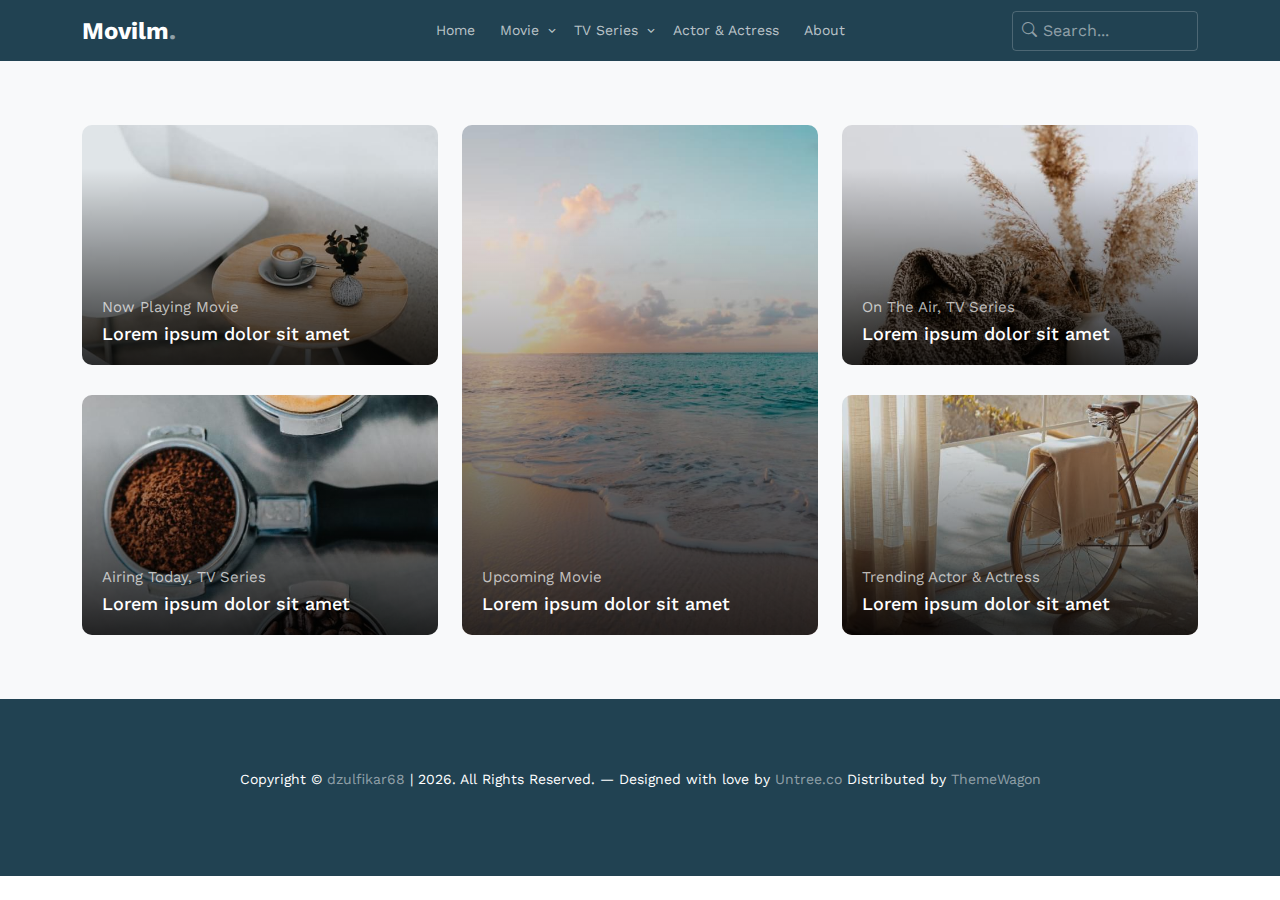
==== commit 39f7c7aa: "adding searh in all page and add "pencarian tidak ditemukan"" ====
--- a/index.html
+++ b/index.html
@@ -7,12 +7,11 @@
 <!DOCTYPE html>
 <html lang="en">
     <head>
-        <!-- ../movieku/template/blogy-1.0.0/ -->
         <!-- META -->
         <meta charset="utf-8">
         <meta name="viewport" content="width=device-width, initial-scale=1">
         <meta name="author" content="Untree.co">
-        <link rel="shortcut icon" href="libraries/blogy-1.0.0/favicon.png">
+        <link rel="shortcut icon" href="./libraries/blogy-1.0.0/favicon.png">
         <meta name="description" content="" />
         <meta name="keywords" content="bootstrap, bootstrap5" />
 
@@ -22,19 +21,18 @@
         <link href="https://fonts.googleapis.com/css2?family=Work+Sans:wght@400;600;700&display=swap" rel="stylesheet">
 
         <!-- ICONS -->
-        <link rel="stylesheet" href="libraries/blogy-1.0.0/fonts/icomoon/style.css">
-        <link rel="stylesheet" href="libraries/blogy-1.0.0/fonts/flaticon/font/flaticon.css">
+        <link rel="stylesheet" href="./libraries/blogy-1.0.0/fonts/icomoon/style.css">
+        <link rel="stylesheet" href="./libraries/blogy-1.0.0/fonts/flaticon/font/flaticon.css">
         <link rel="stylesheet" href="https://cdn.jsdelivr.net/npm/bootstrap-icons@1.8.1/font/bootstrap-icons.css">
 
         <!-- BASIC CSS -->
-        <link rel="stylesheet" href="libraries/blogy-1.0.0/css/tiny-slider.css">
-        <link rel="stylesheet" href="libraries/blogy-1.0.0/css/aos.css">
-        <link rel="stylesheet" href="libraries/blogy-1.0.0/css/glightbox.min.css">
-        <link rel="stylesheet" href="libraries/blogy-1.0.0/css/style.css">
-        <link rel="stylesheet" href="libraries/blogy-1.0.0/css/flatpickr.min.css">
+        <link rel="stylesheet" href="./libraries/blogy-1.0.0/css/tiny-slider.css">
+        <link rel="stylesheet" href="./libraries/blogy-1.0.0/css/aos.css">
+        <link rel="stylesheet" href="./libraries/blogy-1.0.0/css/glightbox.min.css">
+        <link rel="stylesheet" href="./libraries/blogy-1.0.0/css/style.css">
+        <link rel="stylesheet" href="./libraries/blogy-1.0.0/css/flatpickr.min.css">
 
         <!-- CUSTOM CSS -->
-        <link rel="stylesheet" href="libraries/Pagination.js/dist/pagination.css">
         <style>
             /* .paginationjs-page {
                 height: 200px;
@@ -62,44 +60,44 @@
                     <div class="site-navigation">
                         <div class="row g-0 align-items-center">
                             <div class="col-2">
-                                <a href="index.html" class="logo m-0 float-start">Movilm<span class="text-primary">.</span></a>
+                                <a href="./index.html" class="logo m-0 float-start">Movilm<span class="text-primary">.</span></a>
                             </div>
                             <div class="col-8 text-center">
-                                <form action="#" class="search-form d-inline-block d-lg-none">
-                                    <input type="text" class="form-control" placeholder="Search...">
+                                <form onSubmit="return false;" class="search-form d-inline-block d-lg-none">
+                                    <input id="search-form-text-2" type="text" class="form-control" placeholder="Search...">
                                     <span class="bi-search"></span>
                                 </form>
     
                                 <ul class="js-clone-nav d-none d-lg-inline-block text-start site-menu mx-auto">
-                                    <li class="active"><a href="index.html">Home</a></li>
-                                    <li class="has-children">
-                                        <a href="pages/movies-list.html">Movie</a>
+                                    <li id="nav-home"><a href="./index.html">Home</a></li>
+                                    <li id="nav-movie" class="has-children">
+                                        <a href="./pages/movies-list.html">Movie</a>
                                         <ul class="dropdown">
-                                            <li><a href="pages/movies-list.html?feature=now-playing">Now Playing</a></li>
-                                            <li><a href="pages/movies-list.html?feature=popular">Popular</a></li>
-                                            <li><a href="pages/movies-list.html?feature=top-rated">Top Rated</a></li>
-                                            <li><a href="pages/movies-list.html?feature=upcoming">Upcoming</a></li>
+                                            <li><a href="./pages/movies-list.html?feature=now-playing">Now Playing</a></li>
+                                            <li><a href="./pages/movies-list.html?feature=popular">Popular</a></li>
+                                            <li><a href="./pages/movies-list.html?feature=top-rated">Top Rated</a></li>
+                                            <li><a href="./pages/movies-list.html?feature=upcoming">Upcoming</a></li>
                                         </ul>
                                     </li>
-                                    <li class="has-children">
-                                        <a href="pages/tvs-list.html">TV Series</a>
+                                    <li id="nav-tv" class="has-children">
+                                        <a href="./pages/tvs-list.html">TV Series</a>
                                         <ul class="dropdown">
-                                            <li><a href="pages/tvs-list.html?feature=airing-today">Airing Today</a></li>
-                                            <li><a href="pages/tvs-list.html?feature=on-the-air">On The Air</a></li>
-                                            <li><a href="pages/tvs-list.html?feature=popular">Popular</a></li>
-                                            <li><a href="pages/tvs-list.html?feature=top-rated">Top Rated</a></li>
+                                            <li><a href="./pages/tvs-list.html?feature=airing-today">Airing Today</a></li>
+                                            <li><a href="./pages/tvs-list.html?feature=on-the-air">On The Air</a></li>
+                                            <li><a href="./pages/tvs-list.html?feature=popular">Popular</a></li>
+                                            <li><a href="./pages/tvs-list.html?feature=top-rated">Top Rated</a></li>
                                         </ul>
                                     </li>
-                                    <li><a href="pages/persons-list.html">Actor & Actress</a></li>
-                                    <li><a href="pages/about.html">About</a></li>
+                                    <li id="nav-person"><a href="./pages/persons-list.html">Actor & Actress</a></li>
+                                    <li id="nav-about"><a href="./pages/about.html">About</a></li>
                                 </ul>
                             </div>
                             <div class="col-2 text-end">
                                 <a href="#" class="burger ms-auto float-end site-menu-toggle js-menu-toggle d-inline-block d-lg-none light">
                                     <span></span>
                                 </a>
-                                <form action="#" class="search-form d-none d-lg-inline-block">
-                                    <input type="text" class="form-control" placeholder="Search...">
+                                <form onSubmit="return false;" class="search-form d-none d-lg-inline-block">
+                                    <input id="search-form-text" type="text" class="form-control" placeholder="Search...">
                                     <span class="bi-search"></span>
                                 </form>
                             </div>
@@ -115,49 +113,49 @@
                 <div class="row align-items-stretch retro-layout">
                     <div class="col-md-4">
 
-                        <a id="LinkMovieNowPlaying" href="#" class="h-entry mb-30 v-height gradient">
-                            <div id="ImageMovieNowPlaying" class="featured-img" style="background-image: url('libraries/blogy-1.0.0/images/img_2_horizontal.jpg');"></div>
+                        <a id="link-movie-now-playing" href="#" class="h-entry mb-30 v-height gradient">
+                            <div id="image-movie-now-playing" class="featured-img" style="background-image: url('libraries/blogy-1.0.0/images/img_2_horizontal.jpg');"></div>
                             <div class="text">
                                 <span class="date">Now Playing Movie</span>
-                                <h2 id="TitleMovieNowPlaying">Lorem ipsum dolor sit amet</h2>
+                                <h2 id="title-movie-now-playing">Lorem ipsum dolor sit amet</h2>
                             </div>
                         </a>
 
-                        <a id="LinkTvAiringToday" href="#" class="h-entry v-height gradient">
-                            <div id="ImageTvAiringToday" class="featured-img" style="background-image: url('libraries/blogy-1.0.0/images/img_5_horizontal.jpg');"></div>
+                        <a id="link-tv-airing-today" href="#" class="h-entry v-height gradient">
+                            <div id="image-tv-airing-today" class="featured-img" style="background-image: url('libraries/blogy-1.0.0/images/img_5_horizontal.jpg');"></div>
                             <div class="text">
                                 <span class="date">Airing Today, TV Series</span>
-                                <h2 id="TitleTvAiringToday">Lorem ipsum dolor sit amet</h2>
+                                <h2 id="title-tv-airing-today">Lorem ipsum dolor sit amet</h2>
                             </div>
                         </a>
 
                     </div>
                     <div class="col-md-4">
 
-                        <a id="LinkMovieUpcoming" href="#" class="h-entry img-5 h-100 gradient">
-                            <div id="ImageMovieUpcoming" class="featured-img" style="background-image: url('libraries/blogy-1.0.0/images/img_1_vertical.jpg');"></div>
+                        <a id="link-movie-upcoming" href="#" class="h-entry img-5 h-100 gradient">
+                            <div id="image-movie-upcoming" class="featured-img" style="background-image: url('libraries/blogy-1.0.0/images/img_1_vertical.jpg');"></div>
                             <div class="text">
                                 <span class="date">Upcoming Movie</span>
-                                <h2 id="TitleMovieUpcoming">Lorem ipsum dolor sit amet</h2>
+                                <h2 id="title-movie-upcoming">Lorem ipsum dolor sit amet</h2>
                             </div>
                         </a>
 
                     </div>
                     <div class="col-md-4">
 
-                        <a id="LinkTvOnTheAir" href="#" class="h-entry mb-30 v-height gradient">
-                            <div id="ImageTvOnTheAir" class="featured-img" style="background-image: url('libraries/blogy-1.0.0/images/img_3_horizontal.jpg');"></div>
+                        <a id="link-tv-on-the-air" href="#" class="h-entry mb-30 v-height gradient">
+                            <div id="image-tv-on-the-air" class="featured-img" style="background-image: url('libraries/blogy-1.0.0/images/img_3_horizontal.jpg');"></div>
                             <div class="text">
                                 <span class="date">On The Air, TV Series</span>
-                                <h2 id="TitleTvOnTheAir">Lorem ipsum dolor sit amet</h2>
+                                <h2 id="title-tv-on-the-air">Lorem ipsum dolor sit amet</h2>
                             </div>
                         </a>
 
-                        <a id="LinkPersonPopular" href="#" class="h-entry v-height gradient">
-                            <div id="ImagePersonPopular" class="featured-img" style="background-image: url('libraries/blogy-1.0.0/images/img_4_horizontal.jpg');"></div>
+                        <a id="link-person-popular" href="#" class="h-entry v-height gradient">
+                            <div id="image-person-popular" class="featured-img" style="background-image: url('libraries/blogy-1.0.0/images/img_4_horizontal.jpg');"></div>
                             <div class="text">
-                                <span class="date">Popular Actor & Actress</span>
-                                <h2 id="TitlePersonPopular">Lorem ipsum dolor sit amet</h2>
+                                <span class="date">Trending Actor & Actress</span>
+                                <h2 id="title-person-popular">Lorem ipsum dolor sit amet</h2>
                             </div>
                         </a>
                         
@@ -195,48 +193,26 @@
         </div>
 
         <!-- BASIC JS -->
-        <script src="libraries/blogy-1.0.0/js/bootstrap.bundle.min.js"></script>
-        <script src="libraries/blogy-1.0.0/js/tiny-slider.js"></script>
-        <script src="libraries/blogy-1.0.0/js/flatpickr.min.js"></script>
-        <script src="libraries/blogy-1.0.0/js/aos.js"></script>
-        <script src="libraries/blogy-1.0.0/js/glightbox.min.js"></script>
-        <script src="libraries/blogy-1.0.0/js/navbar.js"></script>
-        <script src="libraries/blogy-1.0.0/js/counter.js"></script>
-        <script src="libraries/blogy-1.0.0/js/custom.js"></script>
-        <!-- <script src="js/model.js"></script> -->
+        <script src="./libraries/blogy-1.0.0/js/bootstrap.bundle.min.js"></script>
+        <script src="./libraries/blogy-1.0.0/js/tiny-slider.js"></script>
+        <script src="./libraries/blogy-1.0.0/js/flatpickr.min.js"></script>
+        <script src="./libraries/blogy-1.0.0/js/aos.js"></script>
+        <script src="./libraries/blogy-1.0.0/js/glightbox.min.js"></script>
+        <script src="./libraries/blogy-1.0.0/js/navbar.js"></script>
+        <script src="./libraries/blogy-1.0.0/js/counter.js"></script>
+        <script src="./libraries/blogy-1.0.0/js/custom.js"></script>
 
         <!-- CUSTOM JS -->
         <script src="https://ajax.googleapis.com/ajax/libs/jquery/3.6.4/jquery.min.js"></script>
-        <script src="libraries/Pagination.js/dist/pagination.js"></script>
+        <script src="./js/utils.js"></script>
+        <script src="./js/nav-movilm.js"></script>
         <script>
-            // $.ajax({
-            //     type: 'GET',
-            //     url: 'https://lawless-fixture.000webhostapp.com/movilm/get-favorites.php',
-            //     success: function(data) {
-            //         console.log("data:")
-            //         console.log(JSON.parse(data))
-            //     },
-            //     error: function(error) {
-            //         console.log("error:")
-            //         console.log(error)
-            //     }
-            // })
+
+            //=========================
 
             // set timer
             const startTimeout = function(action, duration) { 
                 setTimeout(action, duration) 
-            }
-
-            // set random list
-            function shuffle(array) {
-                var tmp, current, top = array.length;
-                if(top) while(--top) {
-                    current = Math.floor(Math.random() * (top + 1));
-                    tmp = array[current];
-                    array[current] = array[top];
-                    array[top] = tmp;
-                }
-                return array;
             }
 
             // set model
@@ -286,54 +262,66 @@
             var tvAiringToday = getModel()
             var tvOnTheAir = getModel()
 
-            function getImage(path) {
-                let imageUrl = ""
-                if (path == null) {
-                    imageUrl = "images/image_placeholder.jpg"
-                } else {
-                    imageUrl = "https://image.tmdb.org/t/p/original" + path
-                }
-                return imageUrl
-            }
-
             // set view
             function setMovieNowPlaying(data) {
-                let imageUrl = getImage(data.active.poster_path)
+                let imageUrl = getImage(data.active.backdrop_path)
                 let textTitle = data.active.original_title
-                $('#ImageMovieNowPlaying').css('background-image', 'url(' + imageUrl + ')')
-                $('#TitleMovieNowPlaying').text(textTitle)
+                $('#image-movie-now-playing').css('background-image', 'url(' + imageUrl + ')')
+                $('#title-movie-now-playing').text(textTitle)
+                $('#link-movie-now-playing').attr("href", getUrl(data.active))
             }
             function setMovieUpcoming(data) {
                 let imageUrl = getImage(data.active.poster_path)
                 let textTitle = data.active.original_title
-                $('#ImageMovieUpcoming').css('background-image', 'url(' + imageUrl + ')')
-                $('#TitleMovieUpcoming').text(textTitle)
+                $('#image-movie-upcoming').css('background-image', 'url(' + imageUrl + ')')
+                $('#title-movie-upcoming').text(textTitle)
+                $('#link-movie-upcoming').attr("href", getUrl(data.active))
             }
             function setPersonPopular(data) {
-                let imageUrl = getImage(data.active.profile_path)
+                let imageOne = data.active.profile_path
+                let imageTwo = ""
+                try {
+                    imageTwo = data.active.known_for[0].poster_path
+                } catch(e) {
+                    imageTwo = getImagePerson(null)
+                }
+                function getPersonImage() {
+                    let final = ""
+                    if (imageOne != null) {
+                        final = imageOne
+                    } else {
+                        final = imageTwo
+                    }
+                    return final
+                }
+                let imageFinal = getPersonImage()
+                let imageUrl = getImage(imageFinal)
                 let textTitle = data.active.name
-                $('#ImagePersonPopular').css('background-image', 'url(' + imageUrl + ')')
-                $('#TitlePersonPopular').text(textTitle)
+                $('#image-person-popular').css('background-image', 'url(' + imageUrl + ')')
+                $('#title-person-popular').text(textTitle)
+                $('#link-person-popular').attr("href", getUrl(data.active))
             }
             function setTvAiringToday(data) {
-                let imageUrl = getImage(data.active.poster_path)
+                let imageUrl = getImage(data.active.backdrop_path)
                 let textTitle = data.active.name
-                $('#ImageTvAiringToday').css('background-image', 'url(' + imageUrl + ')')
-                $('#TitleTvAiringToday').text(textTitle)
+                $('#image-tv-airing-today').css('background-image', 'url(' + imageUrl + ')')
+                $('#title-tv-airing-today').text(textTitle)
+                $('#link-tv-airing-today').attr("href", getUrl(data.active))
             }
             function setTvOnTheAir(data) {
-                let imageUrl = getImage(data.active.poster_path)
+                let imageUrl = getImage(data.active.backdrop_path)
                 let textTitle = data.active.name
-                $('#ImageTvOnTheAir').css('background-image', 'url(' + imageUrl + ')')
-                $('#TitleTvOnTheAir').text(textTitle)
+                $('#image-tv-on-the-air').css('background-image', 'url(' + imageUrl + ')')
+                $('#title-tv-on-the-air').text(textTitle)
+                $('#link-tv-on-the-air').attr("href", getUrl(data.active))
             }
 
             // fetch api
-            fetchApiList("person/popular", personPopular, setPersonPopular, 9000)
-            fetchApiList("tv/airing_today", tvAiringToday, setTvAiringToday, 8000)
-            fetchApiList("tv/on_the_air", tvOnTheAir, setTvOnTheAir, 7000)
-            fetchApiList("movie/upcoming", movieUpcoming, setMovieUpcoming, 6000)
-            fetchApiList("movie/now_playing", movieNowPlaying, setMovieNowPlaying, 5000)
+            fetchApiList("trending/person/week", personPopular, setPersonPopular, 15000)
+            fetchApiList("tv/airing_today", tvAiringToday, setTvAiringToday, 14000)
+            fetchApiList("tv/on_the_air", tvOnTheAir, setTvOnTheAir, 13000)
+            fetchApiList("movie/upcoming", movieUpcoming, setMovieUpcoming, 12000)
+            fetchApiList("movie/now_playing", movieNowPlaying, setMovieNowPlaying, 11000)
 
             // get origin path
             function getOriginPath() {
@@ -354,7 +342,8 @@
             }
 
             // on click
-            $('#LinkMovieNowPlaying').click(function() {
+            $('#link-movie-now-playing').click(function() {
+                return
                 window.location.href = getDestinationPage("movies-list", [
                     {
                         key: "feature",
@@ -362,7 +351,8 @@
                     }
                 ])
             })
-            $('#LinkMovieUpcoming').click(function() {
+            $('#link-movie-upcoming').click(function() {
+                return
                 window.location.href = getDestinationPage("movies-list", [
                     {
                         key: "feature",
@@ -370,7 +360,8 @@
                     }
                 ])
             })
-            $('#LinkPersonPopular').click(function() {
+            $('#link-person-popular').click(function() {
+                return
                 window.location.href = getDestinationPage("persons-list", [
                     {
                         key: "feature",
@@ -378,7 +369,8 @@
                     }
                 ])
             })
-            $('#LinkTvAiringToday').click(function() {
+            $('#link-tv-airing-today').click(function() {
+                return
                 window.location.href = getDestinationPage("tvs-list", [
                     {
                         key: "feature",
@@ -386,7 +378,8 @@
                     }
                 ])
             })
-            $('#LinkTvOnTheAir').click(function() {
+            $('#link-tv-on-the-air').click(function() {
+                return
                 window.location.href = getDestinationPage("tvs-list", [
                     {
                         key: "feature",
@@ -395,19 +388,52 @@
                 ])
             })
 
-            // var url = new URLSearchParams(window.location.search)
-            // var x = url.get("q")
-            // console.log(x)
-            // url.append('active', '1')
-            // console.log(url.toString())
-// Assuming URL has "?post=1234&action=edit"
-// var urlParams = new URLSearchParams(window.location.search);
-// console.log(urlParams.has('post')); // true
-// console.log(urlParams.get('action')); // "edit"
-// console.log(urlParams.getAll('action')); // ["edit"]
-// console.log(urlParams.toString()); // "?post=1234&action=edit"
-// console.log(urlParams.append('active', '1')); // "?
-// post=1234&action=edit&active=1"
+            // SEARCHING FEATURE
+
+            // get origin path
+            function getOriginPath() {
+                let href = window.location.href
+                let listPath = href.split("movilm")
+                let originPath = listPath[0] + "movilm"
+                return originPath
+            }
+
+            // get destination page
+            function getDestinationPage(path, queries) {
+                let origin = getOriginPath() + "/pages/" + path + ".html"
+                let url = new URLSearchParams()
+                queries.forEach(e => {
+                    url.append(e.key, e.value)
+                })
+                return origin + "?" + url.toString()
+            }
+
+            function doSearch(e, q) {
+                if (e.code === 'Enter') {
+                    window.location.href = getDestinationPage("search-list", [
+                        {
+                            key: "search",
+                            value: q
+                        }
+                    ])
+                }
+            }
+
+            var input = document.getElementById('search-form-text');
+            var callback = (e) => {
+                e.preventDefault()
+                var q = $("#search-form-text").val()
+                doSearch(e, q)
+            }
+            input.addEventListener('keyup', callback);
+
+            var input2 = document.getElementById('search-form-text-2');
+            var callback2 = (e) => {
+                e.preventDefault()
+                var q = $("#search-form-text-2").val()
+                doSearch(e, q)
+            }
+            input2.addEventListener('keyup', callback2);
         </script>
     </body>
 </html>
